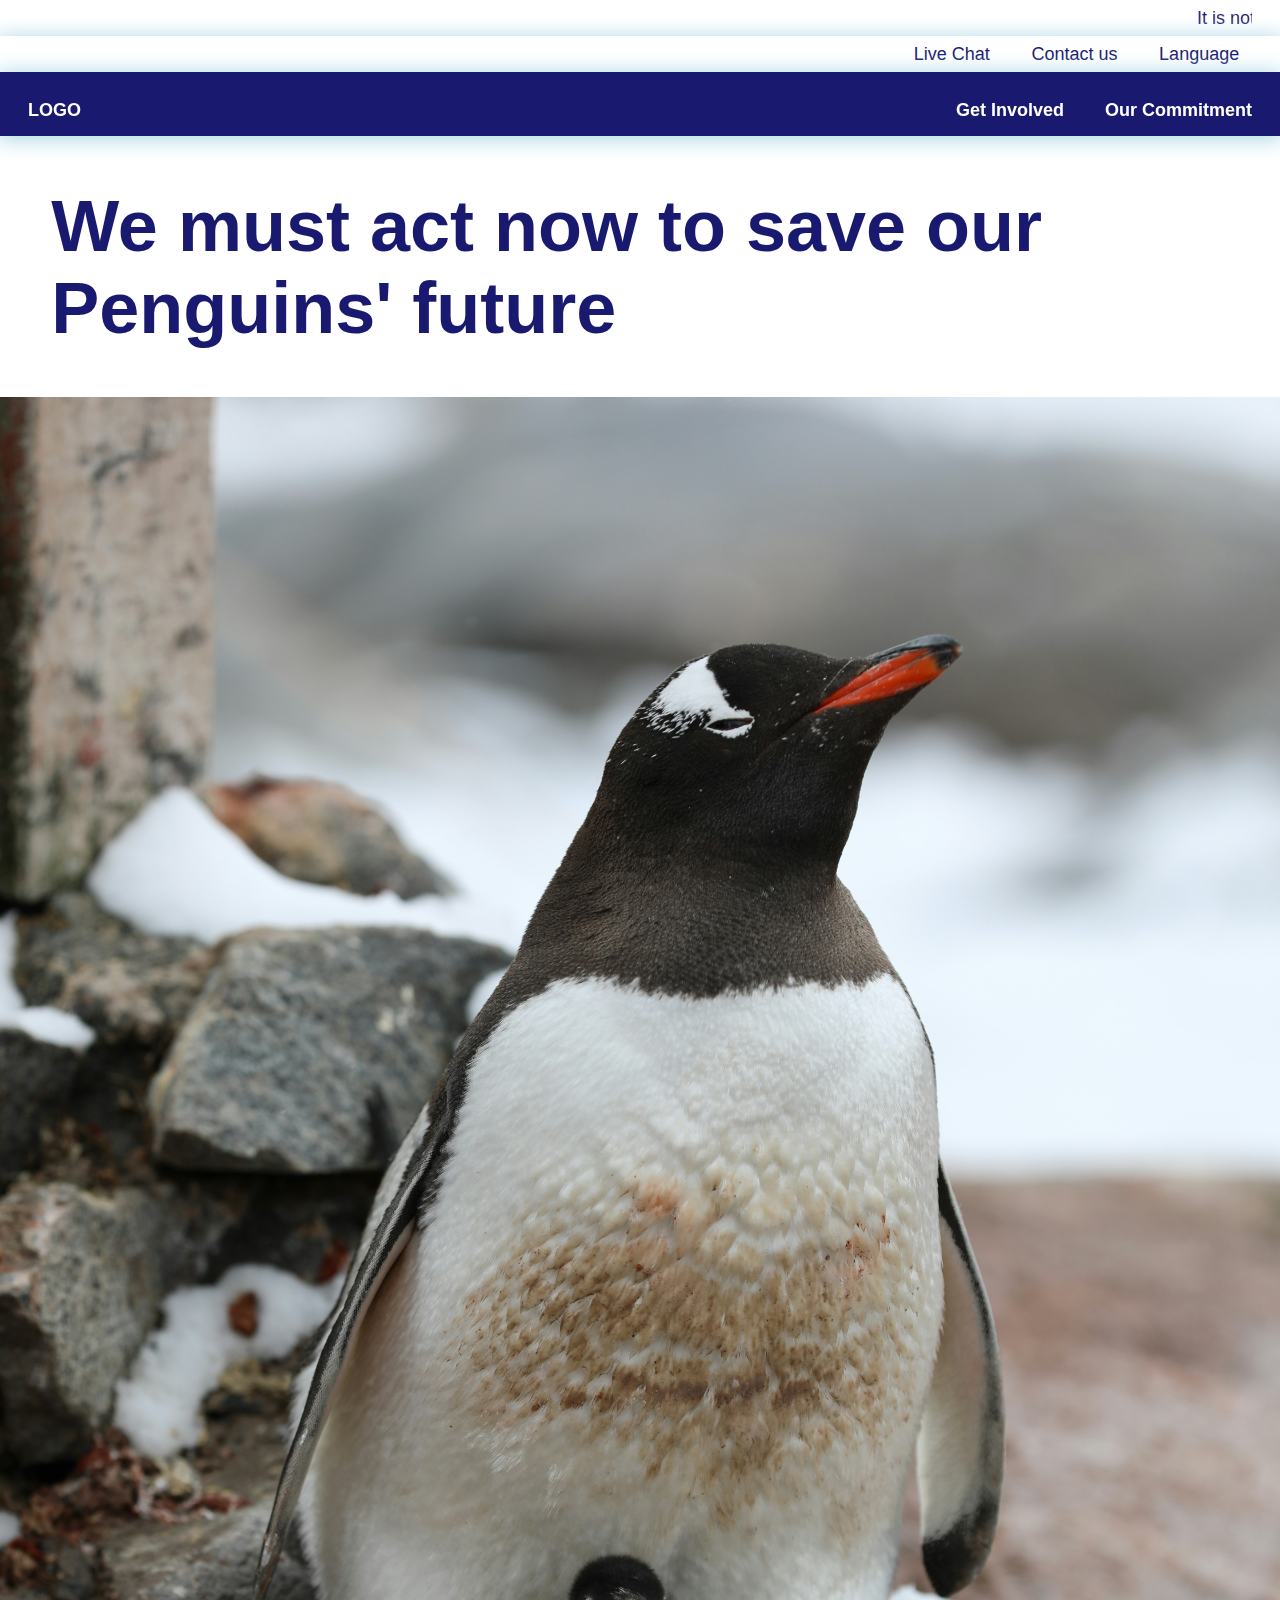
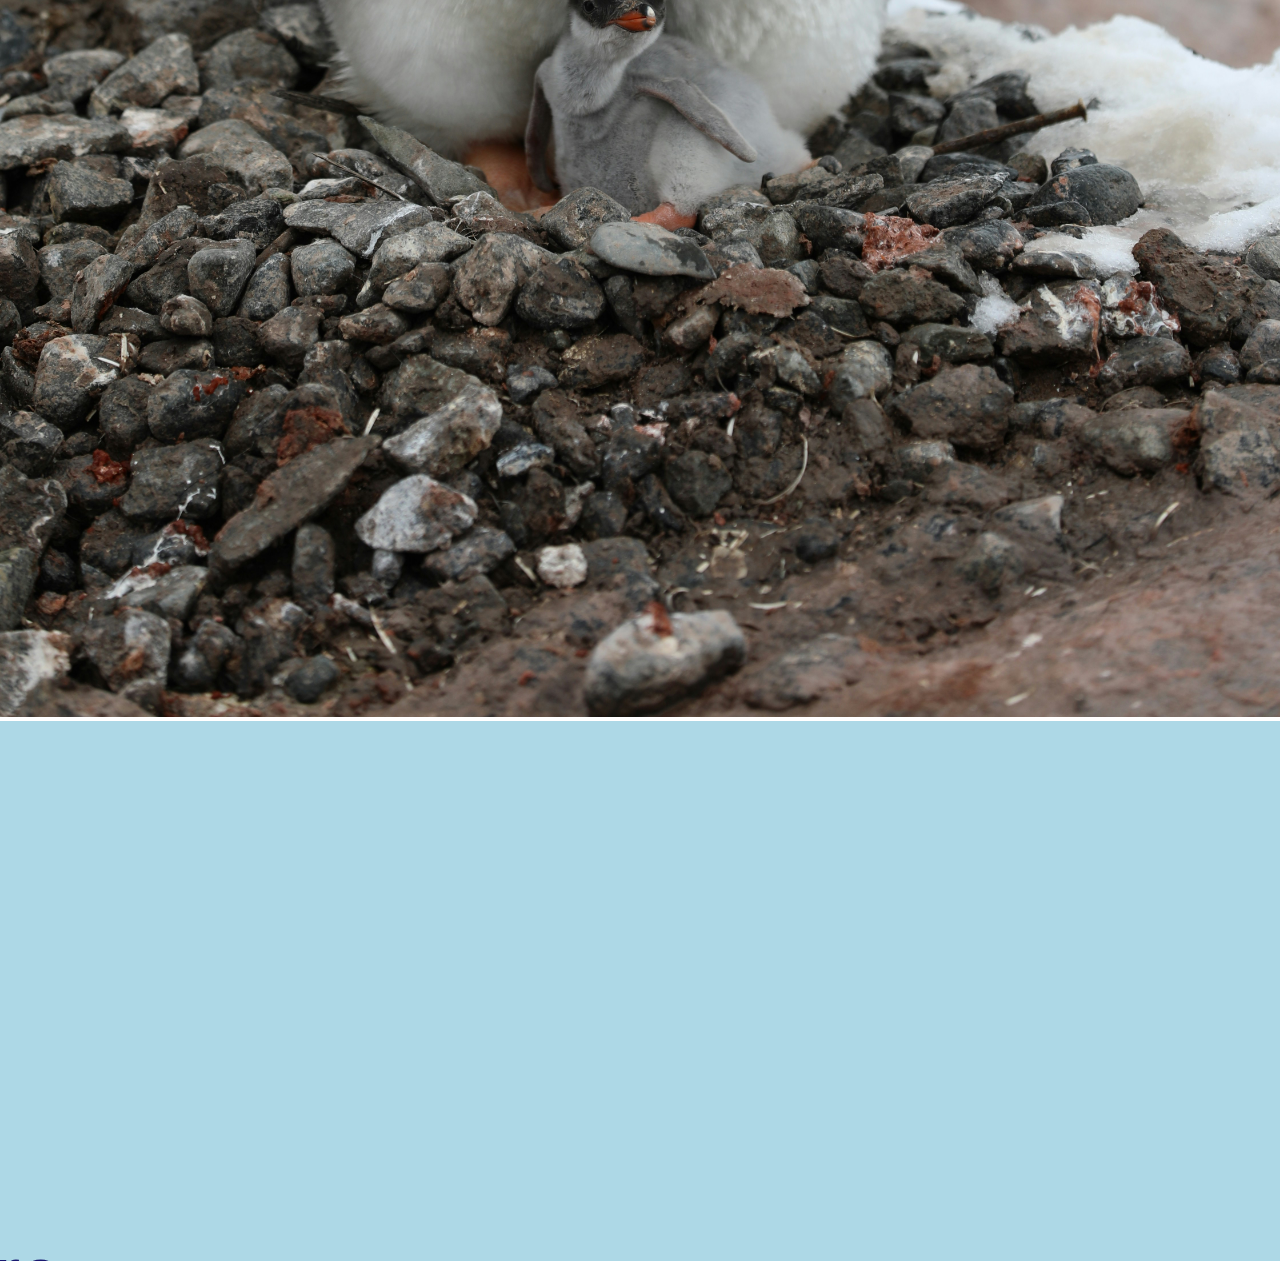
==== involved.html @ 692c0676 "2nd page" ====
<!DOCTYPE html>
<html>
    <head>      
        <title> Save the Penguins </title>
        <link rel="stylesheet" href="style2.css" >
        <meta name="viewport" content="width=device-width, initial-scale=1.0">
        <link rel="favicon" type="image/png" href="resources/switch.svg">
    </head>
    <body>
        <div class="progress"></div>
        <section class="nav marquee">
            <marquee direction="left" scrollamount="7" style="font-size: max(2vh,12px);"> It is not too late to save the penguins ___Turn on Cold eco habit___Save the planet___COLD WASH with Tide for the better</marquee>
        </section>
        <section class="nav upper">
            <p>Live Chat</p>
            <p>Contact us</p>
            <p>Language</p>
        </section>
        <section class="nav">
            <div class="logo"> 
                <a href="index.html"><h2>LOGO</h2></a>
            </div> 
            <div class="link">
                <a href="index.html"><h2>Get Involved</h2></a>
                <a href="https://tide.com/en-us/our-commitment/loads-of-hope?&utm_source=google&utm_medium=cpc&utm_campaign=Tide_Branded_Awareness_BrandGeneral_Ext&utm_term=loads+of+hope&gad_source=1&gclid=CjwKCAjwrcKxBhBMEiwAIVF8rOJs5xX2bz8FJmg5gH8mAnL5u3GI5rRMCK73qXdnS0FoEH-y_6VOvhoCWEcQAvD_BwE&gclsrc=aw.ds"> <h2>Our Commitment</h2></a>
            </div>
        </section>
        <section>
            <h1>We must act now to save our Penguins' future</h1>
            <img src="resources/martin-wettstein-HrLHBqrnefc-unsplash.jpg" >
            <h1 style="position:fixed;">Here are some eco-habit you can do for the better </h1>
        </section>
        <section class="game">
            

        </section>
        
         <!-- jquery login -->
         <script src="jquery-3.7.1.min.js"></script>
         <!-- due to dependency script rely on ui rely on jquery-->
         <script src="jquery-ui.min.js"></script>
         <script src="script.js"></script>
    </body>
</html>
---- style2.css ----
:root{
    --bg: #00000 ;
    --water: #0071bc;
    --section: lightBlue;
    --blue:midnightBlue;
    --orange: rgb(255, 138, 96);
    font-family: arial;
  }
  *{
    box-sizing:border-box;
  }
  a{
    text-decoration: none;
    color: white;
  }
  a:hover{
    cursor: alias;
    color:var(--orange);
    font-weight: 100;
  }
  img,video{
    position: relative;
    height:auto;
    width:100%;
    object-fit: cover;
  }
  body{
    min-height:100vh;
    margin:0;
    max-height:100vh;
    overflow:scroll;
    scroll-behavior: smooth;
    background-color:var(--bg);
    display: grid;
  }
  body > section{
    scroll-margin-top: 2vh;
    scroll-snap-align: start;
    scroll-snap-type: proximity;
  }
  /*top progress bar*/
  .progress {
    z-index: 10;
    height: 1vh;
    width: 0%;
    background-color: var(--water);
    position: fixed;
    top: 0;
    left: 0;
    animation: progress linear;
    animation-timeline: scroll(root y);
  }
  @keyframes progress {
    to {
      background-color: orangeRed;
      width: 100%;
    }
  }
  .logo{
    z-index:3;
    width: 12vw;
    object-fit: cover;
  }
  .nav{
    padding: 0 28px;
    box-shadow:   var(--section) 0 2px 20px 2px;
    position: -webkit-sticky;
    position:sticky;
    top:0;
    display: flex;
    align-items:flex-end;
    justify-content: space-between;
    column-gap: 1em;
    z-index:10;
    height: fit-content;
    background-color:var(--blue);
    font-size: max(1.6vw, 12px);
    color: white;
  }
  .link{
    display: flex;
    column-gap: 2em;
  }
  .nav h2{
    position: relative;
    padding-top: 1.5vh;    
    font-size: 2vh;
  }

  .upper,.marquee{
    z-index: 3;
    background-color: white;
    height: 4vh;
    color: var(--blue);
    font-size: 16px;
    justify-content: flex-end;
    align-items:center;
  }
  


  /*content*/
  section{
    width: 100vw;
    height: fit-content;
    background-color: var(--bg);
    overflow-y:scroll;
    overflow-x: hidden;
    position: relative;
    scrollbar-width: none;
  }
  h1{
    padding: 0 4vw;
    z-index: 5;
    font-family: "montserrat", 'Franklin Gothic Medium', 'Arial Narrow', Arial, sans-serif;
    font-size: min(8vh, 8vw);
    color: var(--blue);
    place-self: center;
  }
  p{
    padding: 0 1vw;
    font-size: min(3vw, 18px);
    justify-self: start;
  }
  .block{
    z-index:1;
    text-wrap:pretty;
    background-color: var(--orange);
    color: var(--blue);
    width: 100vw;
    padding: 4vh;
  }
  .block h2{
    font-size: max(3vh, 2.4vw);
    padding: 0 4vw;
  }
  .data,.game, .ctx{
    background-color: var(--section);
    width:100vw;
    height: 60vh;
    position: relative;
    display: flex;
    flex-flow: row wrap;
    align-items: center;
    justify-content: center;    
    scrollbar-width: none;
  }
  .box{
    position: relative;
    z-index:1;
    width: 100vw;
    aspect-ratio: 3 / 1;
    overflow-y: scroll;
    scrollbar-width: none;
  }
  .draggable:hover{
    cursor: grab;
}
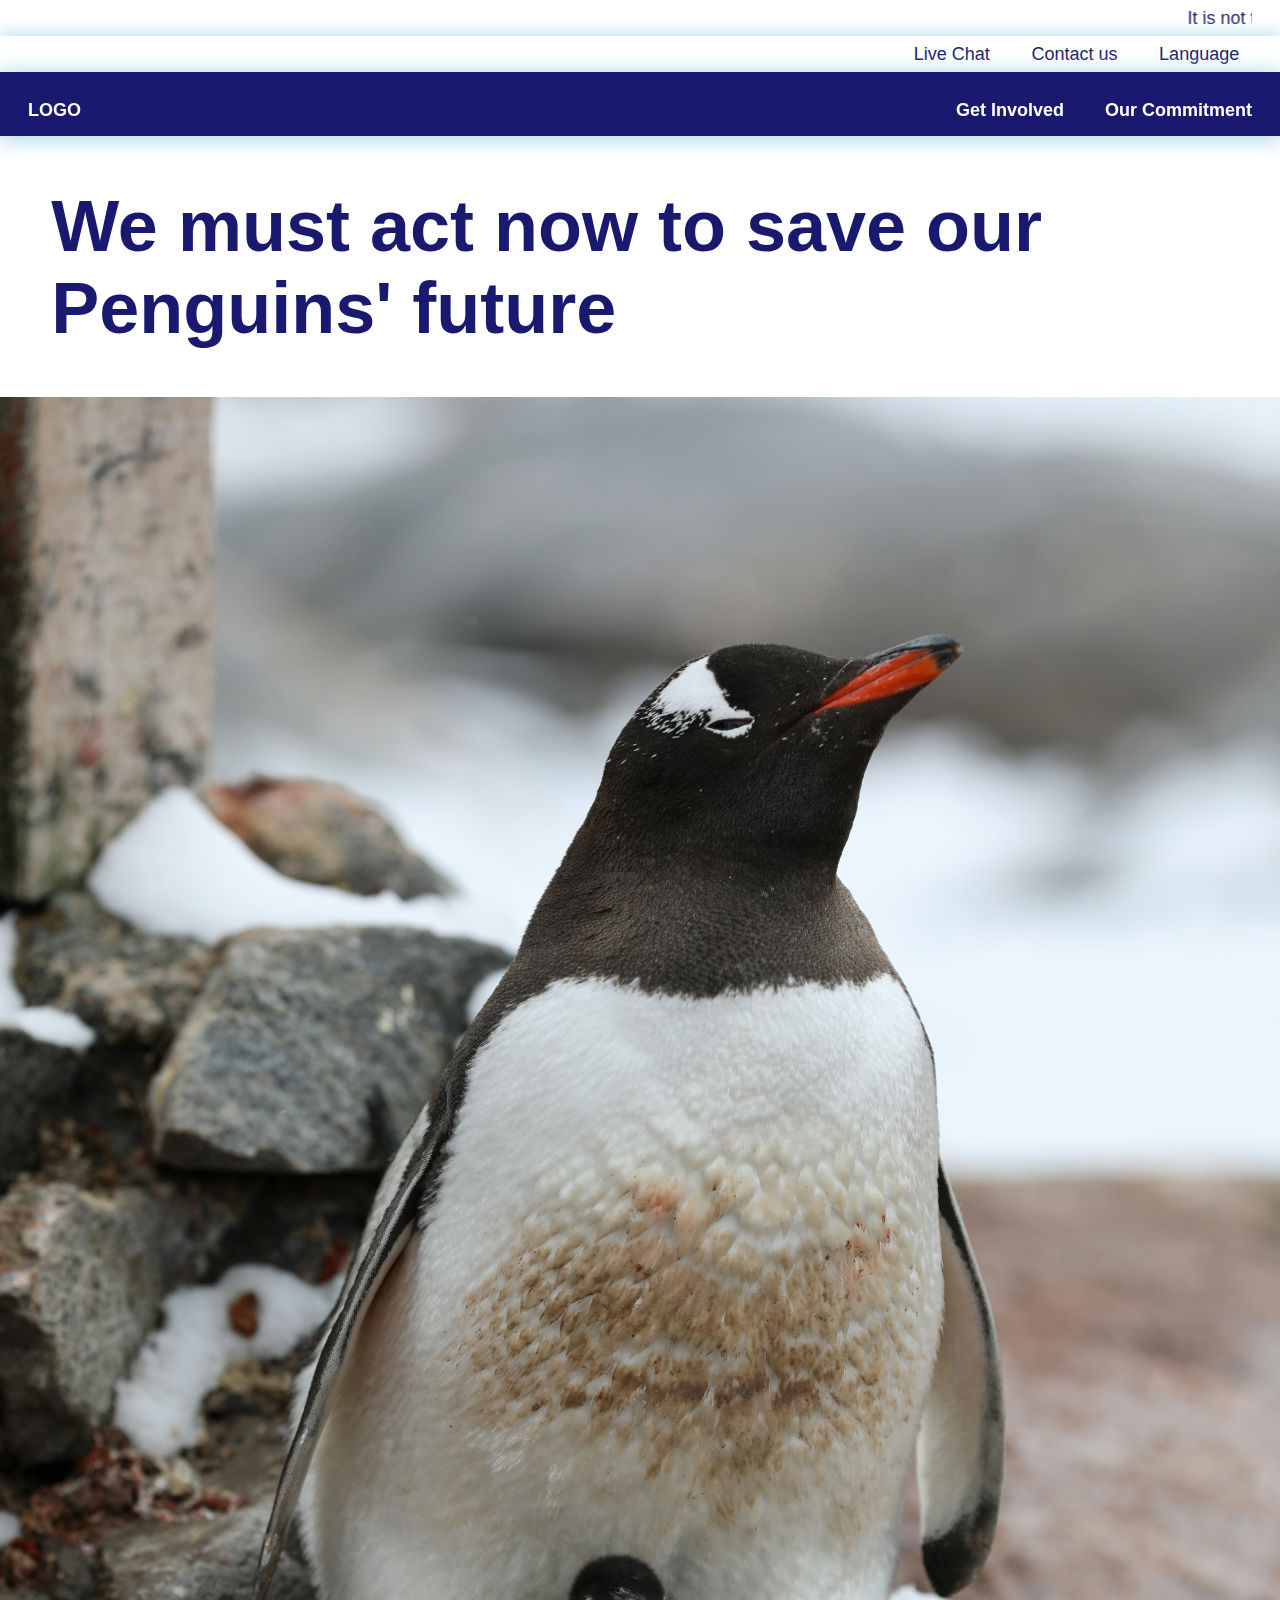
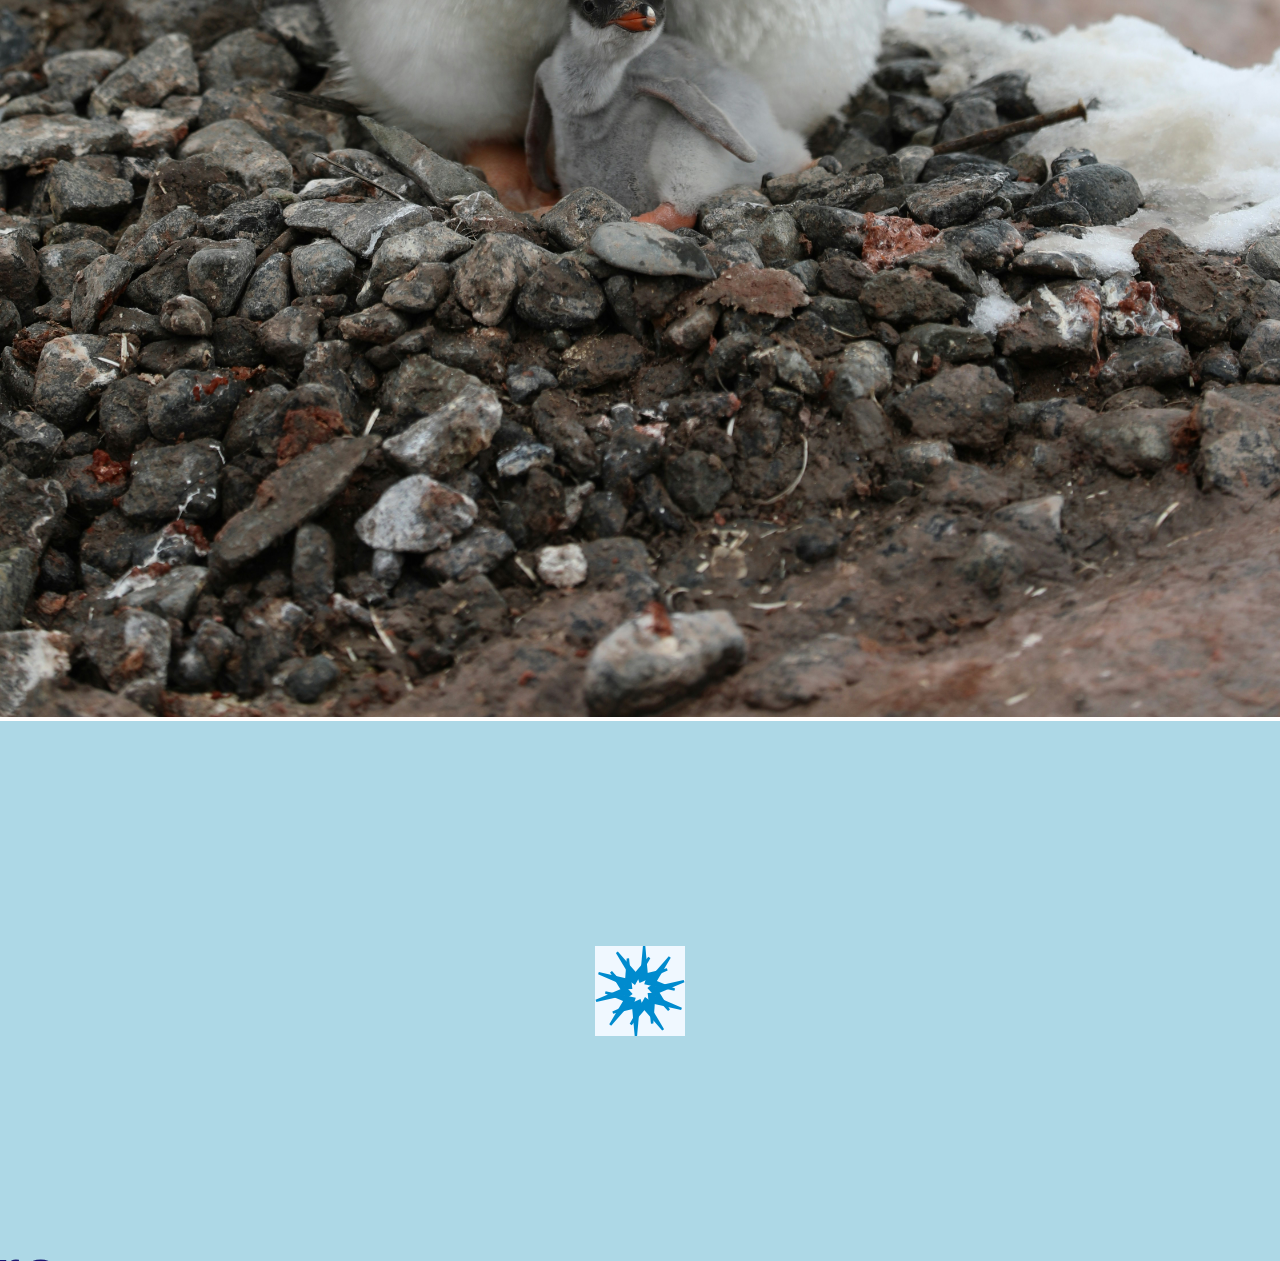
==== commit 7aa737d8: "css" ====
--- a/involved.html
+++ b/involved.html
@@ -21,7 +21,7 @@
                 <a href="index.html"><h2>LOGO</h2></a>
             </div> 
             <div class="link">
-                <a href="index.html"><h2>Get Involved</h2></a>
+                <a href="involved.html"><h2>Get Involved</h2></a>
                 <a href="https://tide.com/en-us/our-commitment/loads-of-hope?&utm_source=google&utm_medium=cpc&utm_campaign=Tide_Branded_Awareness_BrandGeneral_Ext&utm_term=loads+of+hope&gad_source=1&gclid=CjwKCAjwrcKxBhBMEiwAIVF8rOJs5xX2bz8FJmg5gH8mAnL5u3GI5rRMCK73qXdnS0FoEH-y_6VOvhoCWEcQAvD_BwE&gclsrc=aw.ds"> <h2>Our Commitment</h2></a>
             </div>
         </section>
@@ -31,8 +31,8 @@
             <h1 style="position:fixed;">Here are some eco-habit you can do for the better </h1>
         </section>
         <section class="game">
-            
-
+            <div class="light"></div>
+            <div class="switch"></div>
         </section>
         
          <!-- jquery login -->
--- a/style2.css
+++ b/style2.css
@@ -17,6 +17,9 @@
     cursor: alias;
     color:var(--orange);
     font-weight: 100;
+  }
+  a:active{
+    color: var(--section);
   }
   img,video{
     position: relative;
@@ -153,6 +156,12 @@
     overflow-y: scroll;
     scrollbar-width: none;
   }
+  .light{
+  height: 10vh;
+  aspect-ratio: 1 / 1 ;
+  background-image: url(resources/snowflake.svg);
+  background-color: aliceblue;
+  }
   .draggable:hover{
     cursor: grab;
 }
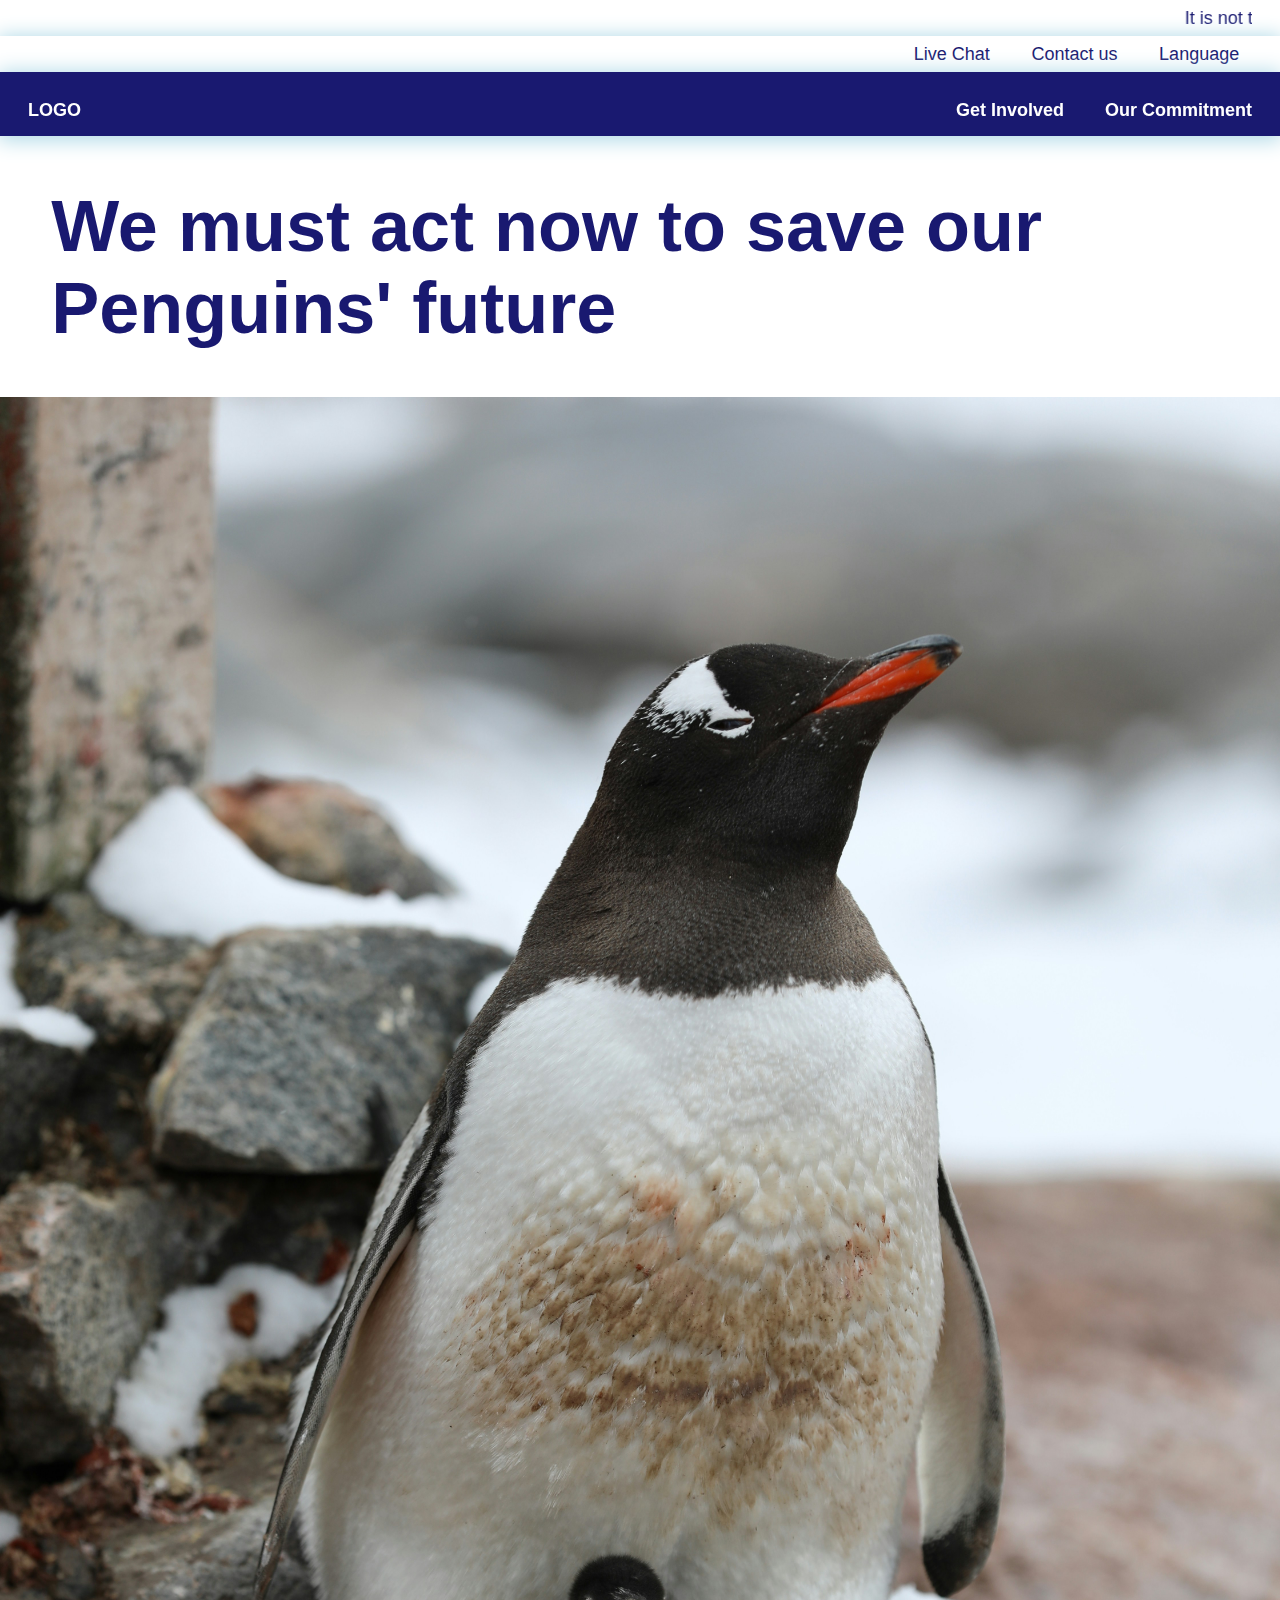
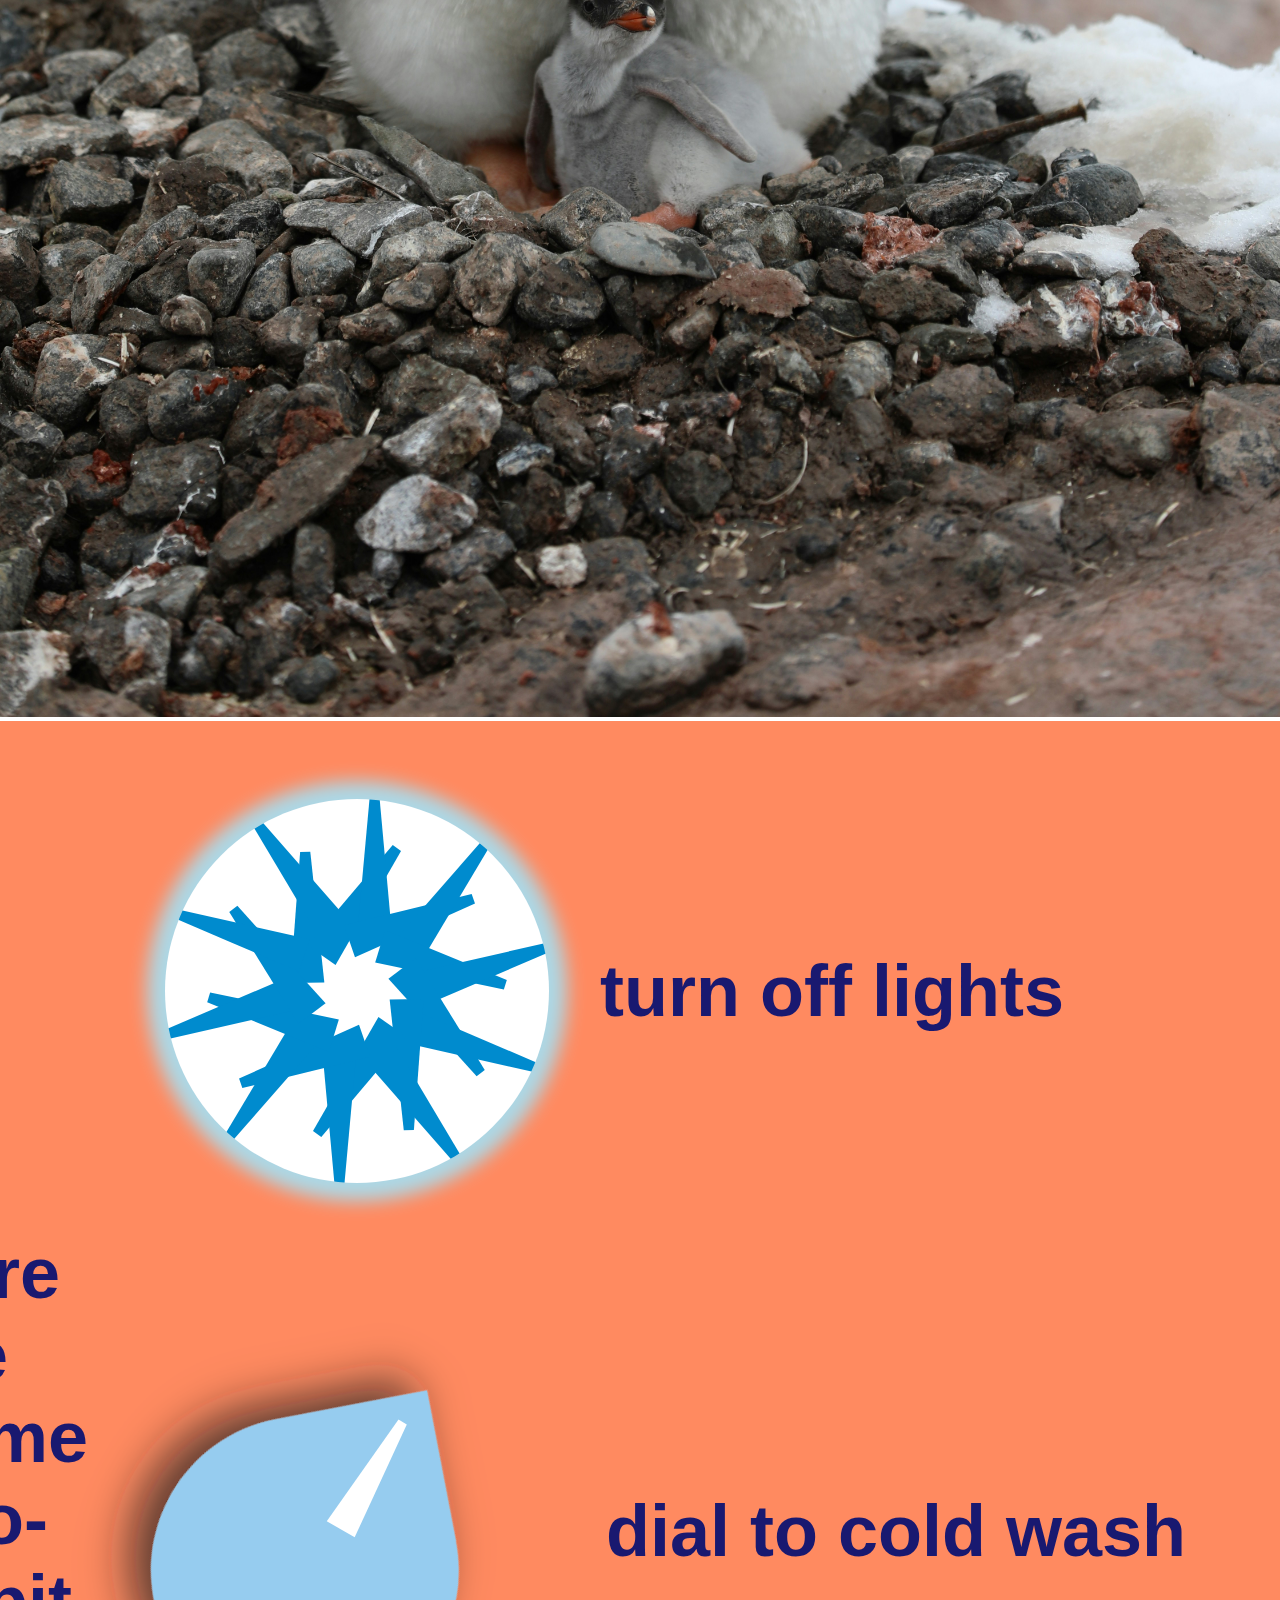
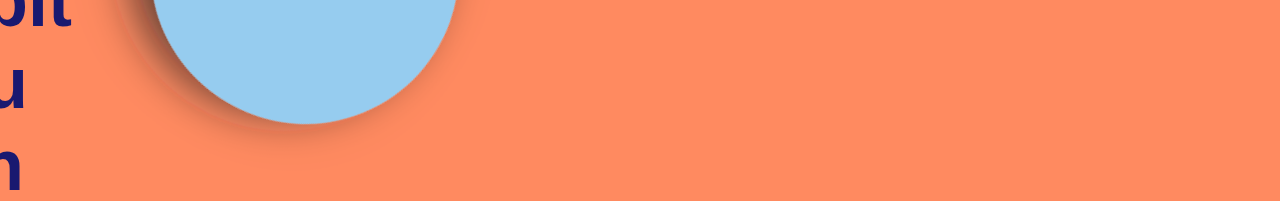
==== commit c556f8e6: "game" ====
--- a/involved.html
+++ b/involved.html
@@ -31,8 +31,14 @@
             <h1 style="position:fixed;">Here are some eco-habit you can do for the better </h1>
         </section>
         <section class="game">
-            <div class="light"></div>
-            <div class="switch"></div>
+            <div class="light click1"></div>
+            <h1 >turn off lights</h1>
+        </section>
+        <section class="game">
+            <div class="dial click2"> 
+                <img src="resources/switch1.svg">
+            </div>
+            <h1 class="click2">dial to cold wash</h1>
         </section>
         
          <!-- jquery login -->
--- a/style2.css
+++ b/style2.css
@@ -148,6 +148,10 @@
     justify-content: center;    
     scrollbar-width: none;
   }
+ 
+  .click1:hover{
+    cursor: pointer;
+  }
   .box{
     position: relative;
     z-index:1;
@@ -157,14 +161,24 @@
     scrollbar-width: none;
   }
   .light{
-  height: 10vh;
+  width: max(30vw, 30vh);
   aspect-ratio: 1 / 1 ;
   background-image: url(resources/snowflake.svg);
-  background-color: aliceblue;
+  background-color: white;
+  border-radius: 50%;
+  box-shadow: var(--section) 0 0 18px 18px;
   }
   .draggable:hover{
     cursor: grab;
 }
 
-
-  +.game{
+  background-color: var(--orange);
+}
+.dark{
+  background-color: black;
+}
+.dial{
+  rotate: 120deg;
+  width: max(40vw, 40vh);
+}
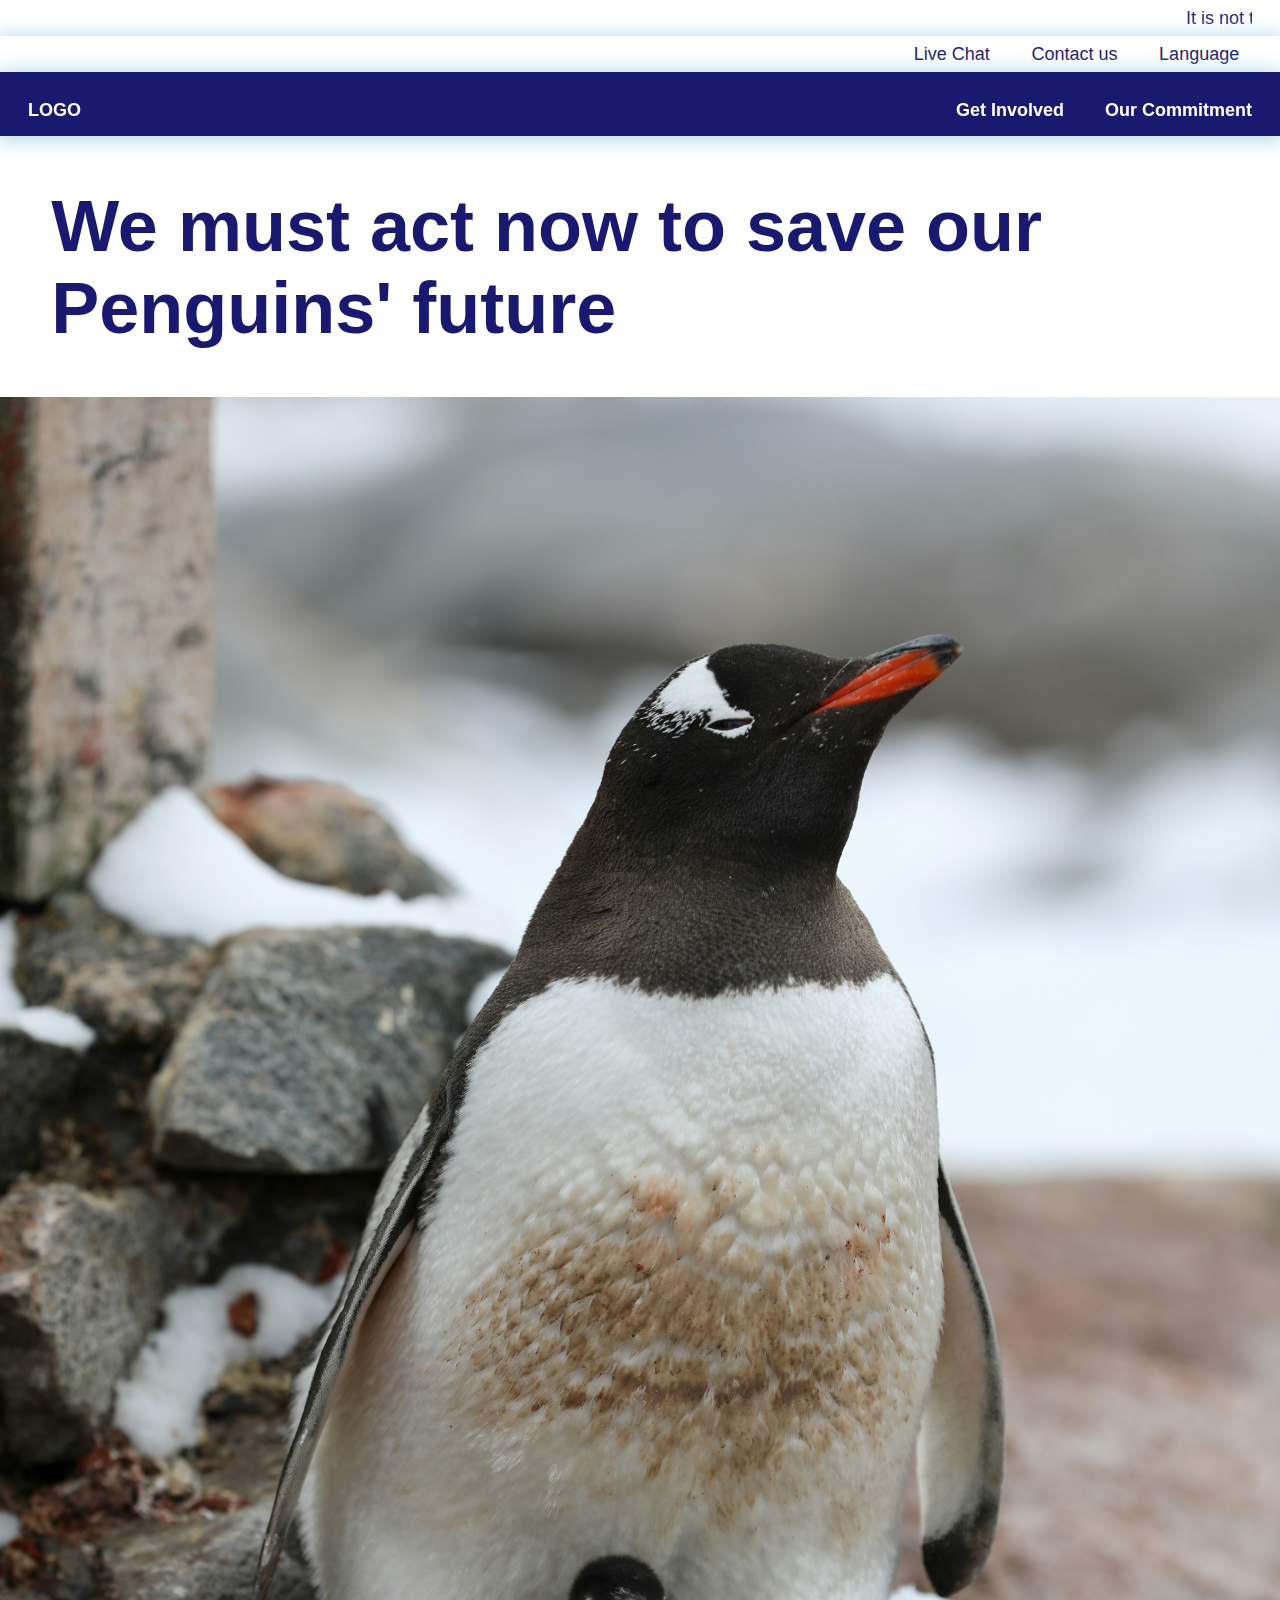
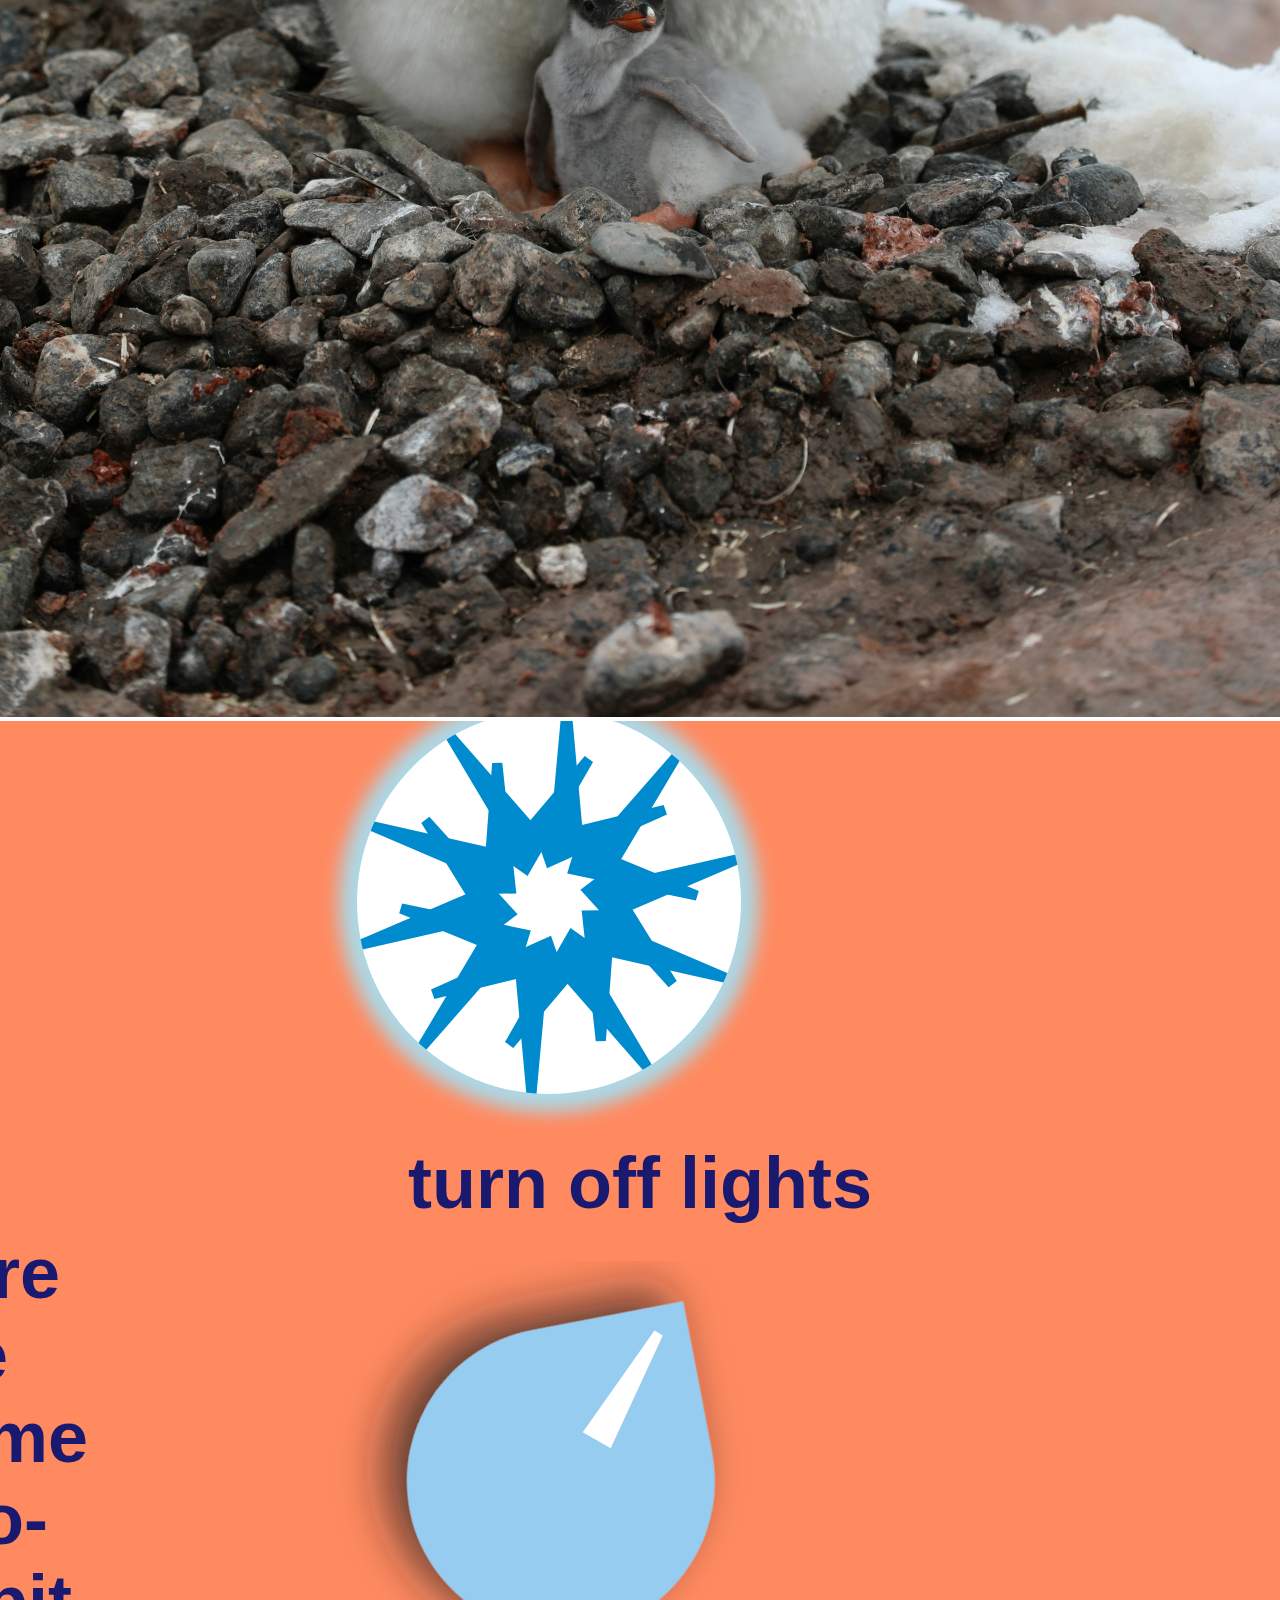
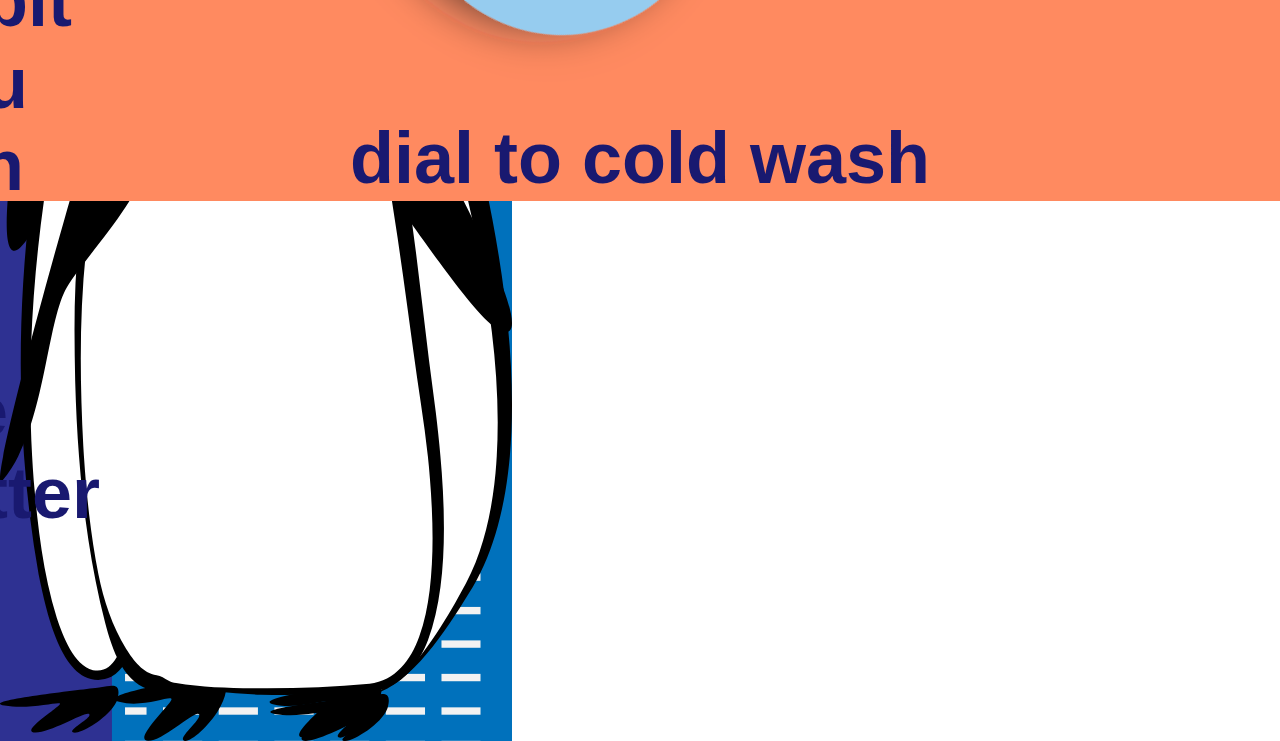
==== commit cb7e2a83: "drag" ====
--- a/involved.html
+++ b/involved.html
@@ -40,7 +40,12 @@
             </div>
             <h1 class="click2">dial to cold wash</h1>
         </section>
-        
+        <section class="arrange">
+            <img class="draggable" id="resizable" src="resources/city5.svg">
+            <img class="draggable" id="resizable" src="resources/city4.svg">
+            <img class="draggable" id="resizable" src="resources/pen3.svg">
+            <img class="draggable" id="resizable" src="resources/pen2.svg">
+        </section>
          <!-- jquery login -->
          <script src="jquery-3.7.1.min.js"></script>
          <!-- due to dependency script rely on ui rely on jquery-->
--- a/style2.css
+++ b/style2.css
@@ -149,7 +149,7 @@
     scrollbar-width: none;
   }
  
-  .click1:hover{
+  .click1:hover, .click2:hover{
     cursor: pointer;
   }
   .box{
@@ -167,13 +167,25 @@
   background-color: white;
   border-radius: 50%;
   box-shadow: var(--section) 0 0 18px 18px;
+  transition: 2s ease-in;
+  }
+  .draggable{
+    position: absolute;
+    bottom: 0;
+    width: 40%;
   }
   .draggable:hover{
     cursor: grab;
 }
-
+ 
 .game{
-  background-color: var(--orange);
+  background-color: var(--orange);  
+  padding: 8vh 0;
+  display: grid;
+  place-content: center;
+}
+.arrange{
+  height: 60vh;
 }
 .dark{
   background-color: black;
@@ -181,4 +193,8 @@
 .dial{
   rotate: 120deg;
   width: max(40vw, 40vh);
-}
+  transition: 2s ease-in;
+}
+.rotate{
+  rotate: 0;
+}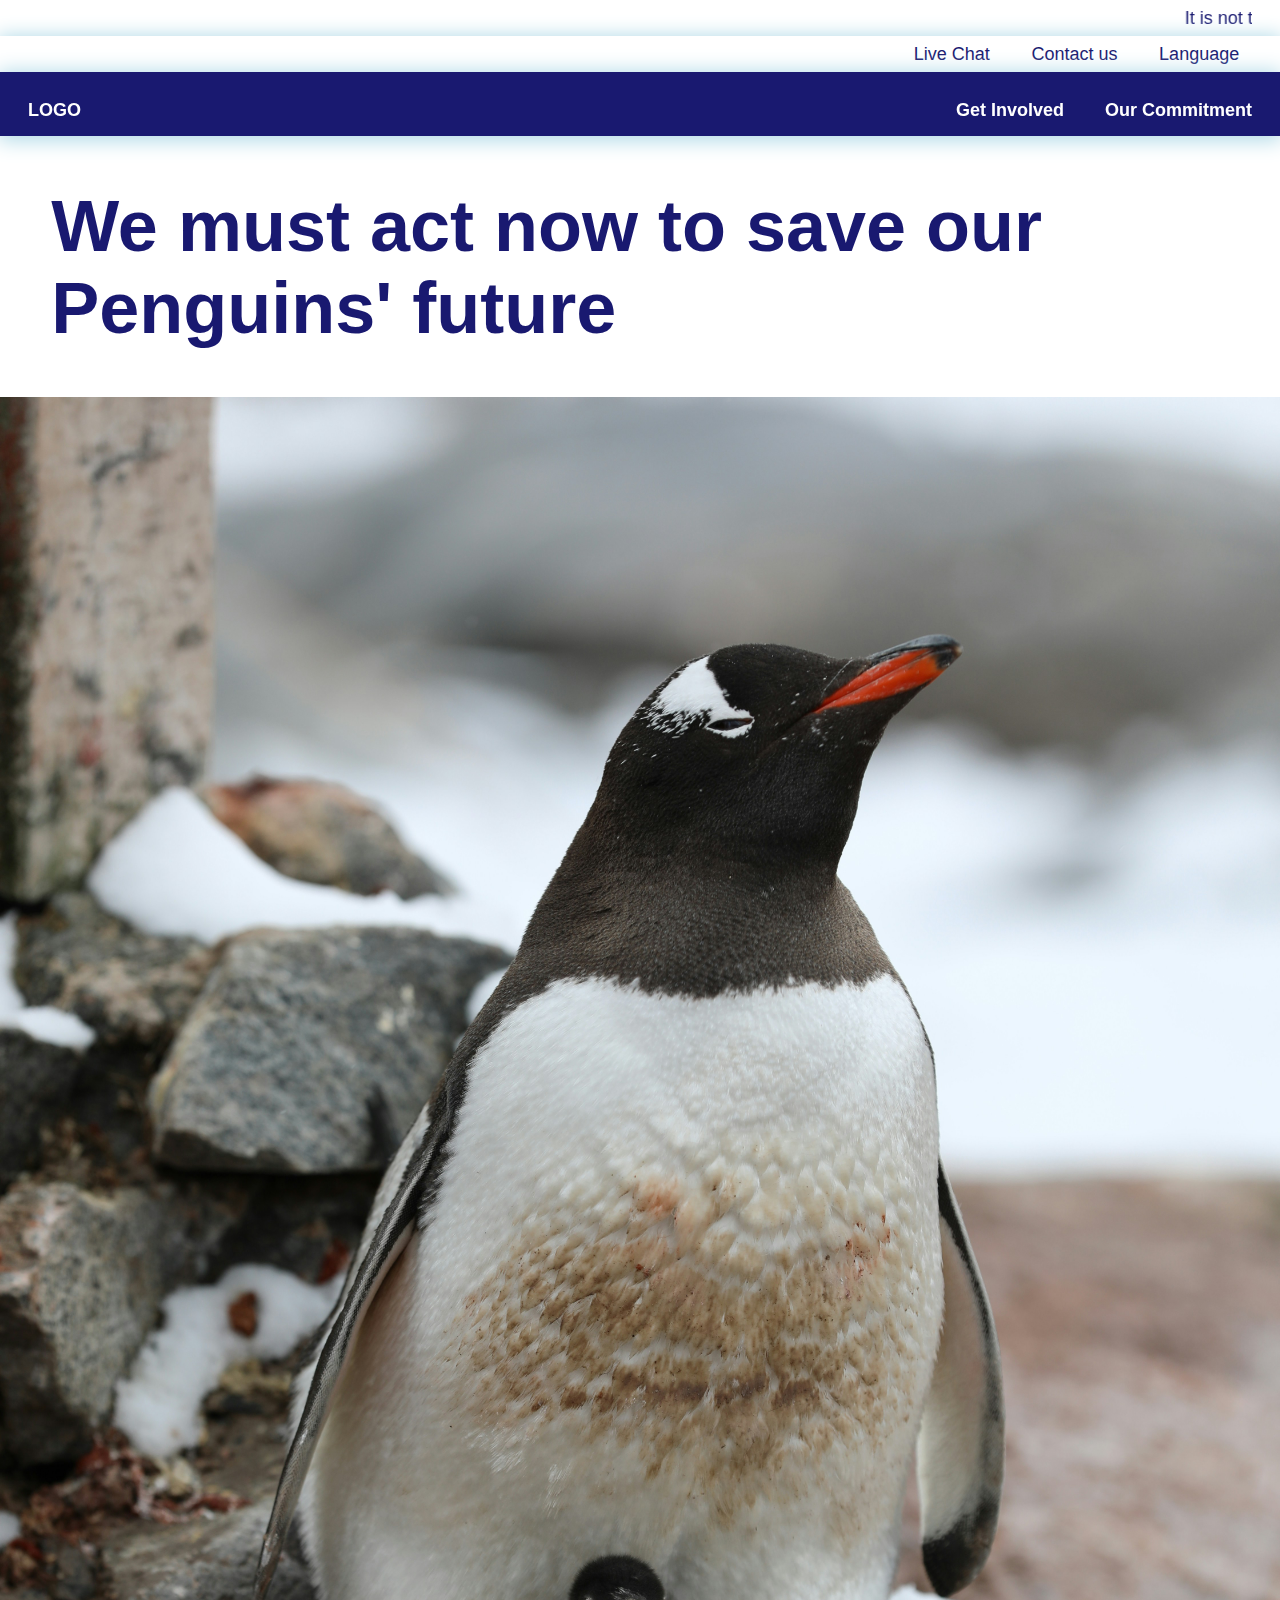
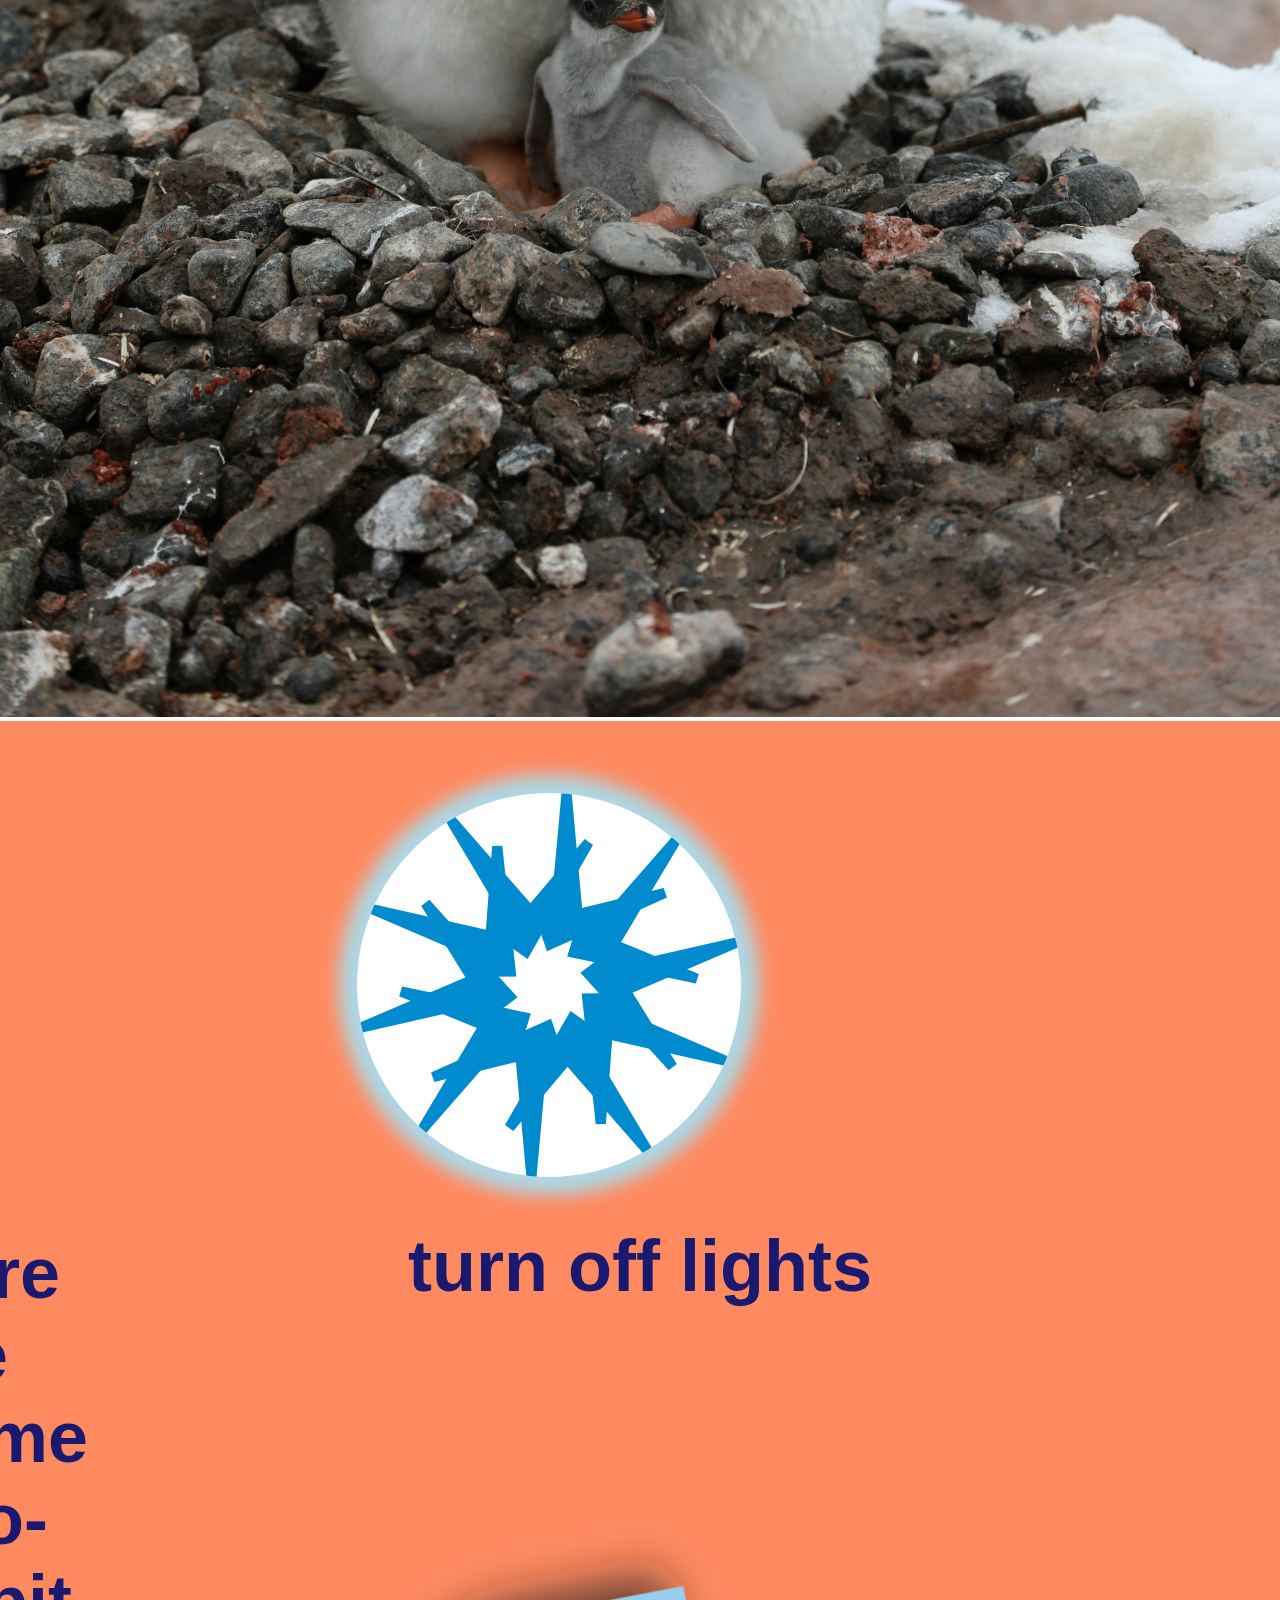
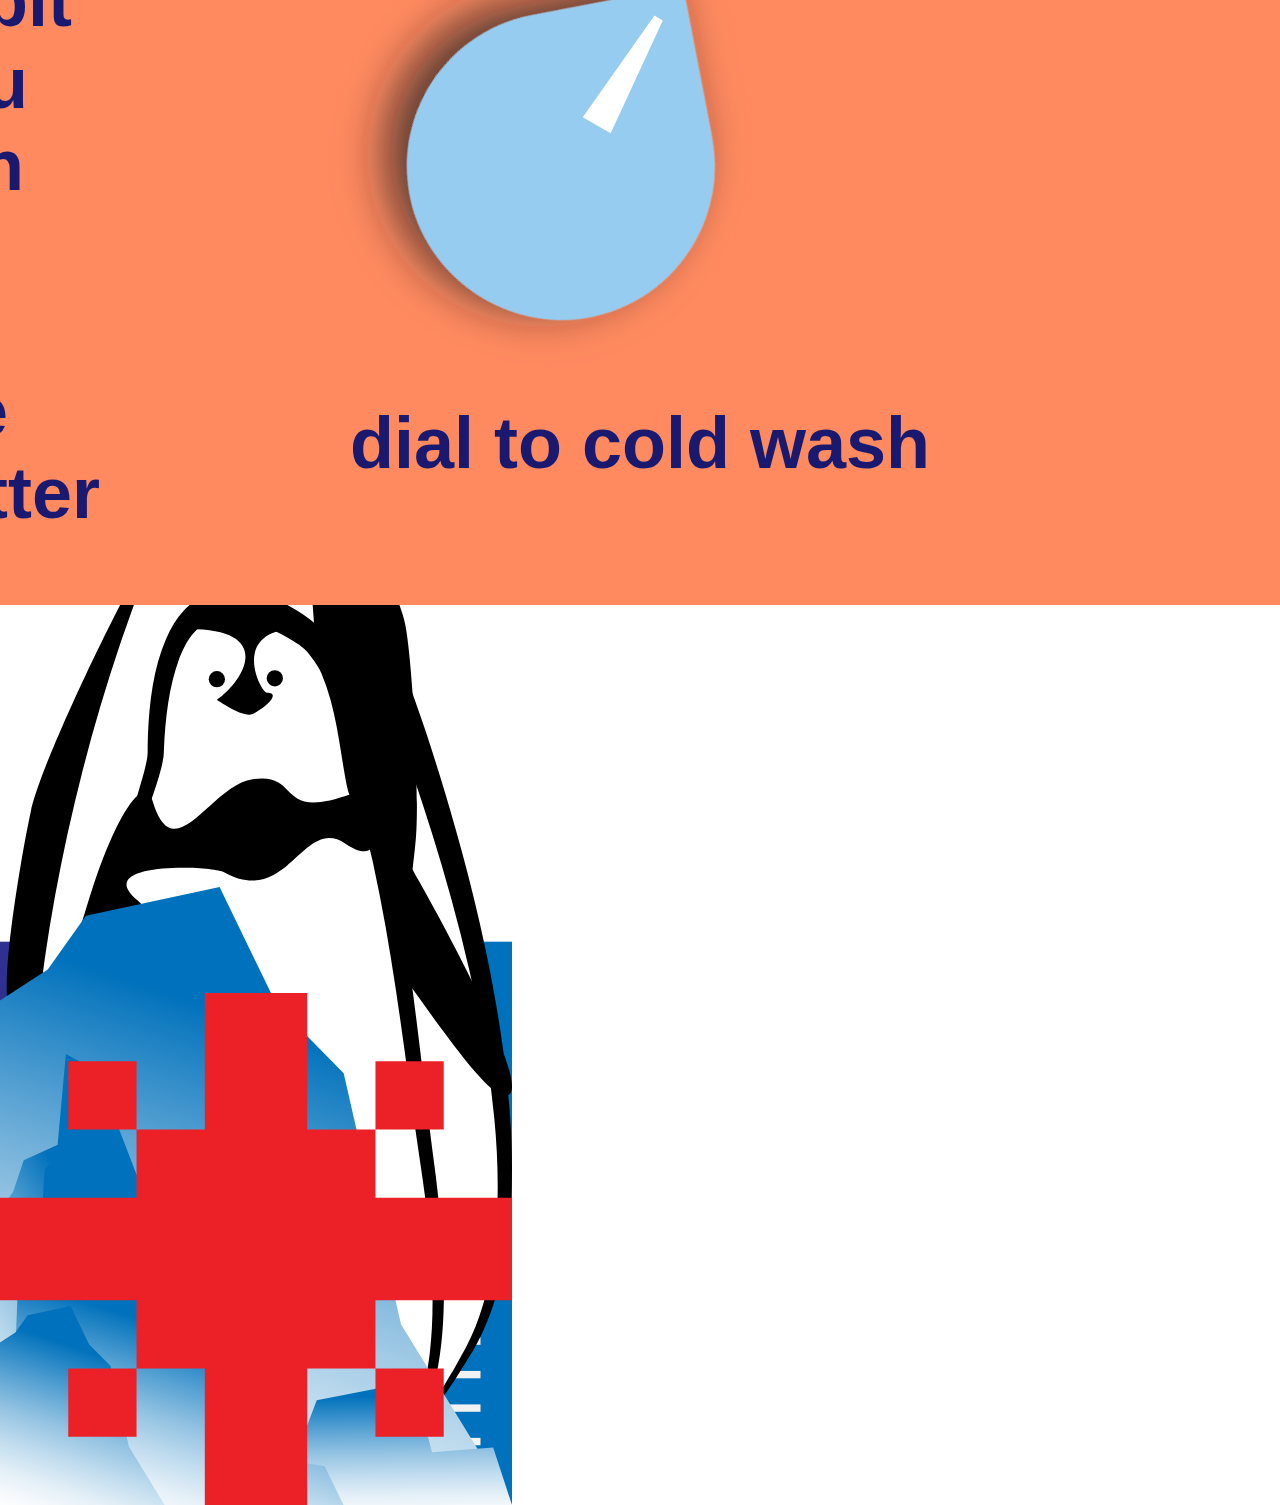
==== commit 4e3dd29b: "1" ====
--- a/involved.html
+++ b/involved.html
@@ -45,6 +45,10 @@
             <img class="draggable" id="resizable" src="resources/city4.svg">
             <img class="draggable" id="resizable" src="resources/pen3.svg">
             <img class="draggable" id="resizable" src="resources/pen2.svg">
+            <img class="draggable" id="resizable" src="resources/ice4.svg">
+            <img class="draggable" id="resizable" src="resources/ice1.svg">
+            <img class="draggable" id="resizable" src="resources/icon 4.svg">
+            <img class="draggable" id="resizable" src="resources/icon1.svg">
         </section>
          <!-- jquery login -->
          <script src="jquery-3.7.1.min.js"></script>
--- a/style2.css
+++ b/style2.css
@@ -140,7 +140,7 @@
   .data,.game, .ctx{
     background-color: var(--section);
     width:100vw;
-    height: 60vh;
+    height: fit-content;
     position: relative;
     display: flex;
     flex-flow: row wrap;
@@ -185,7 +185,8 @@
   place-content: center;
 }
 .arrange{
-  height: 60vh;
+  height: 100vh;
+  width: 100vw;
 }
 .dark{
   background-color: black;
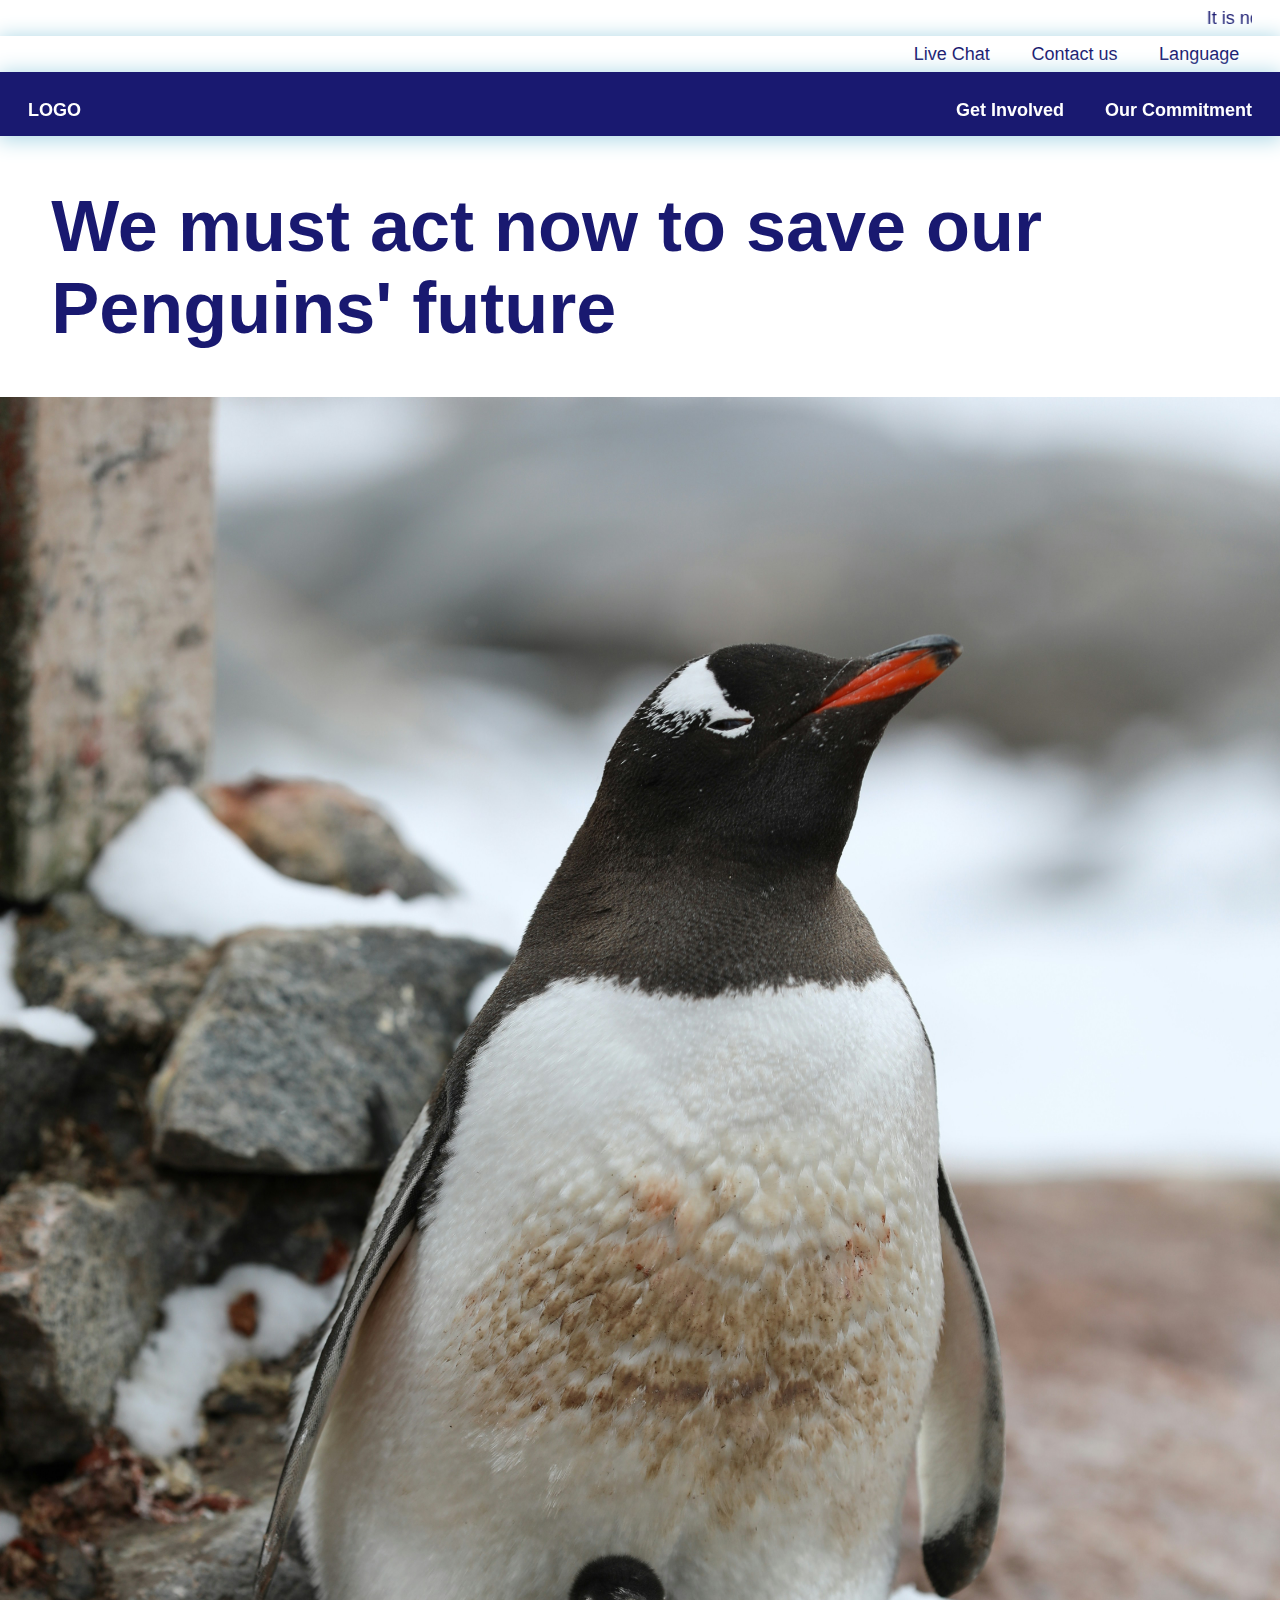
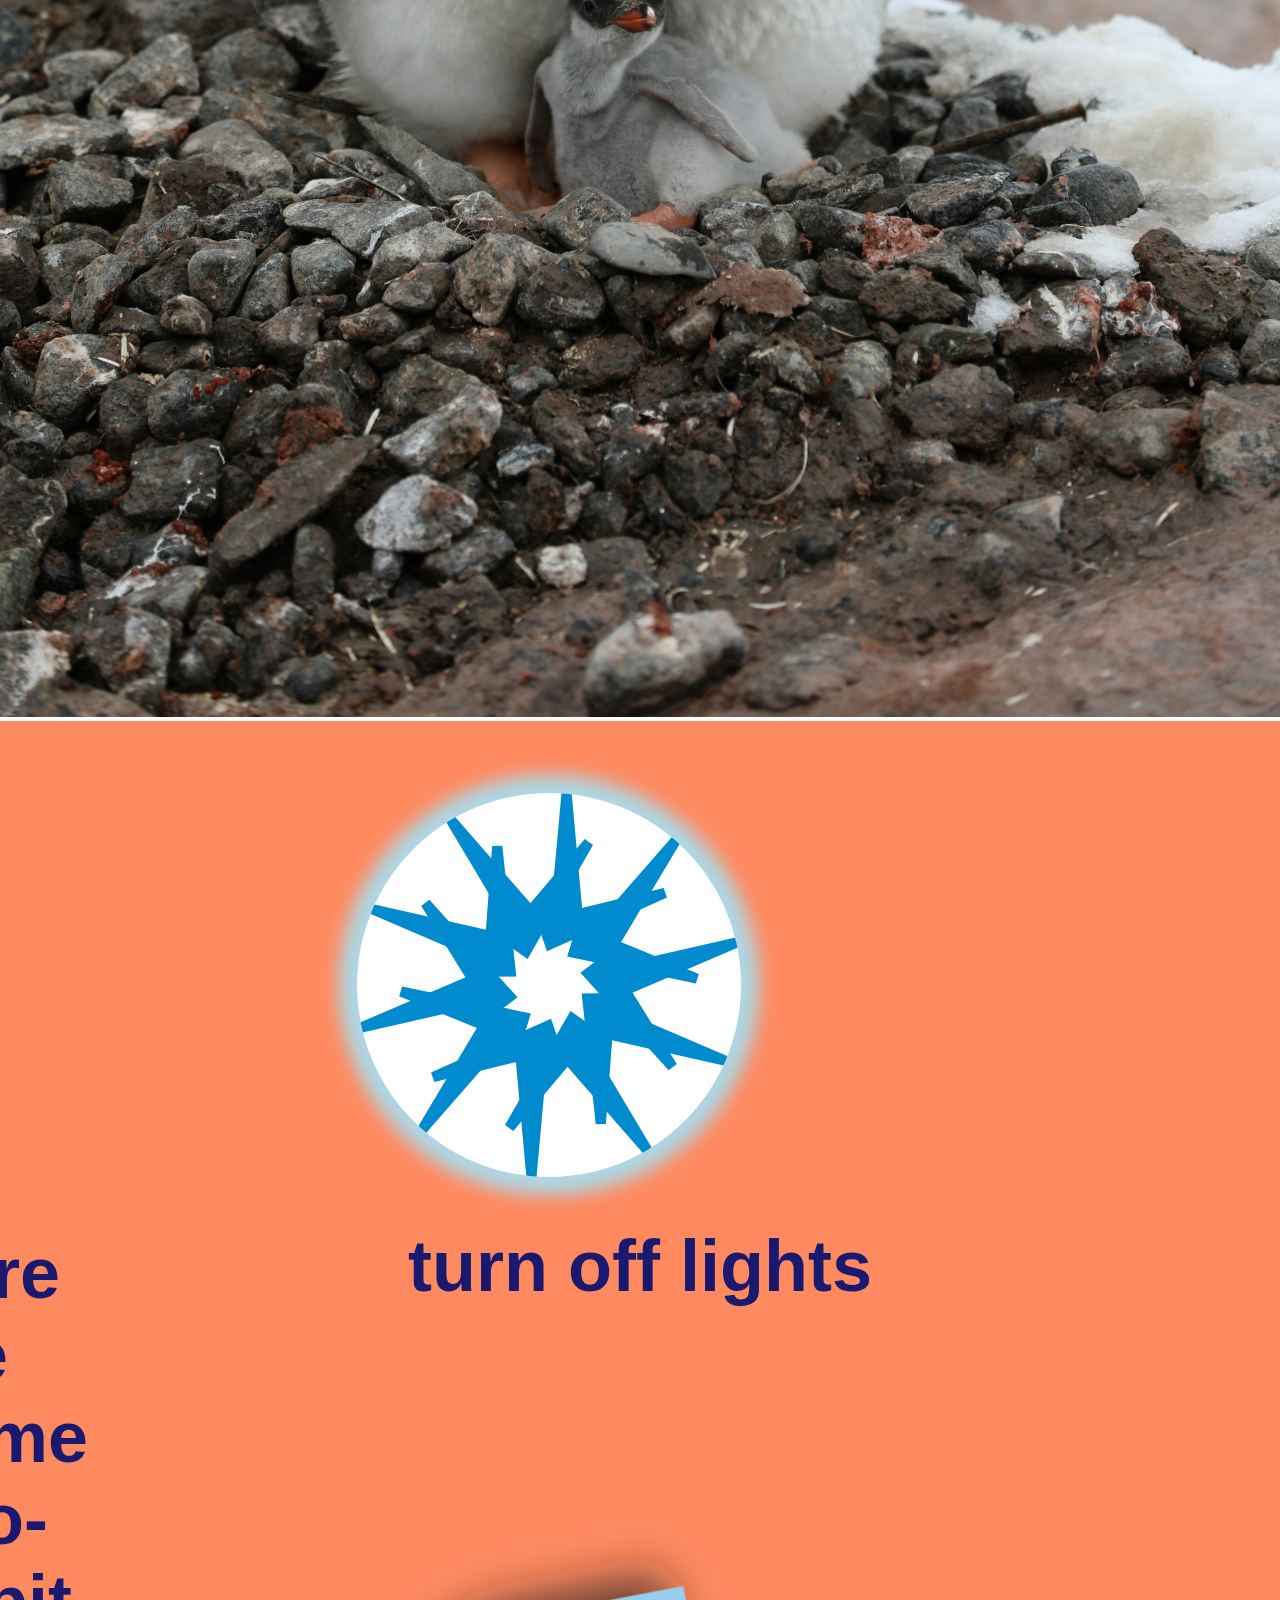
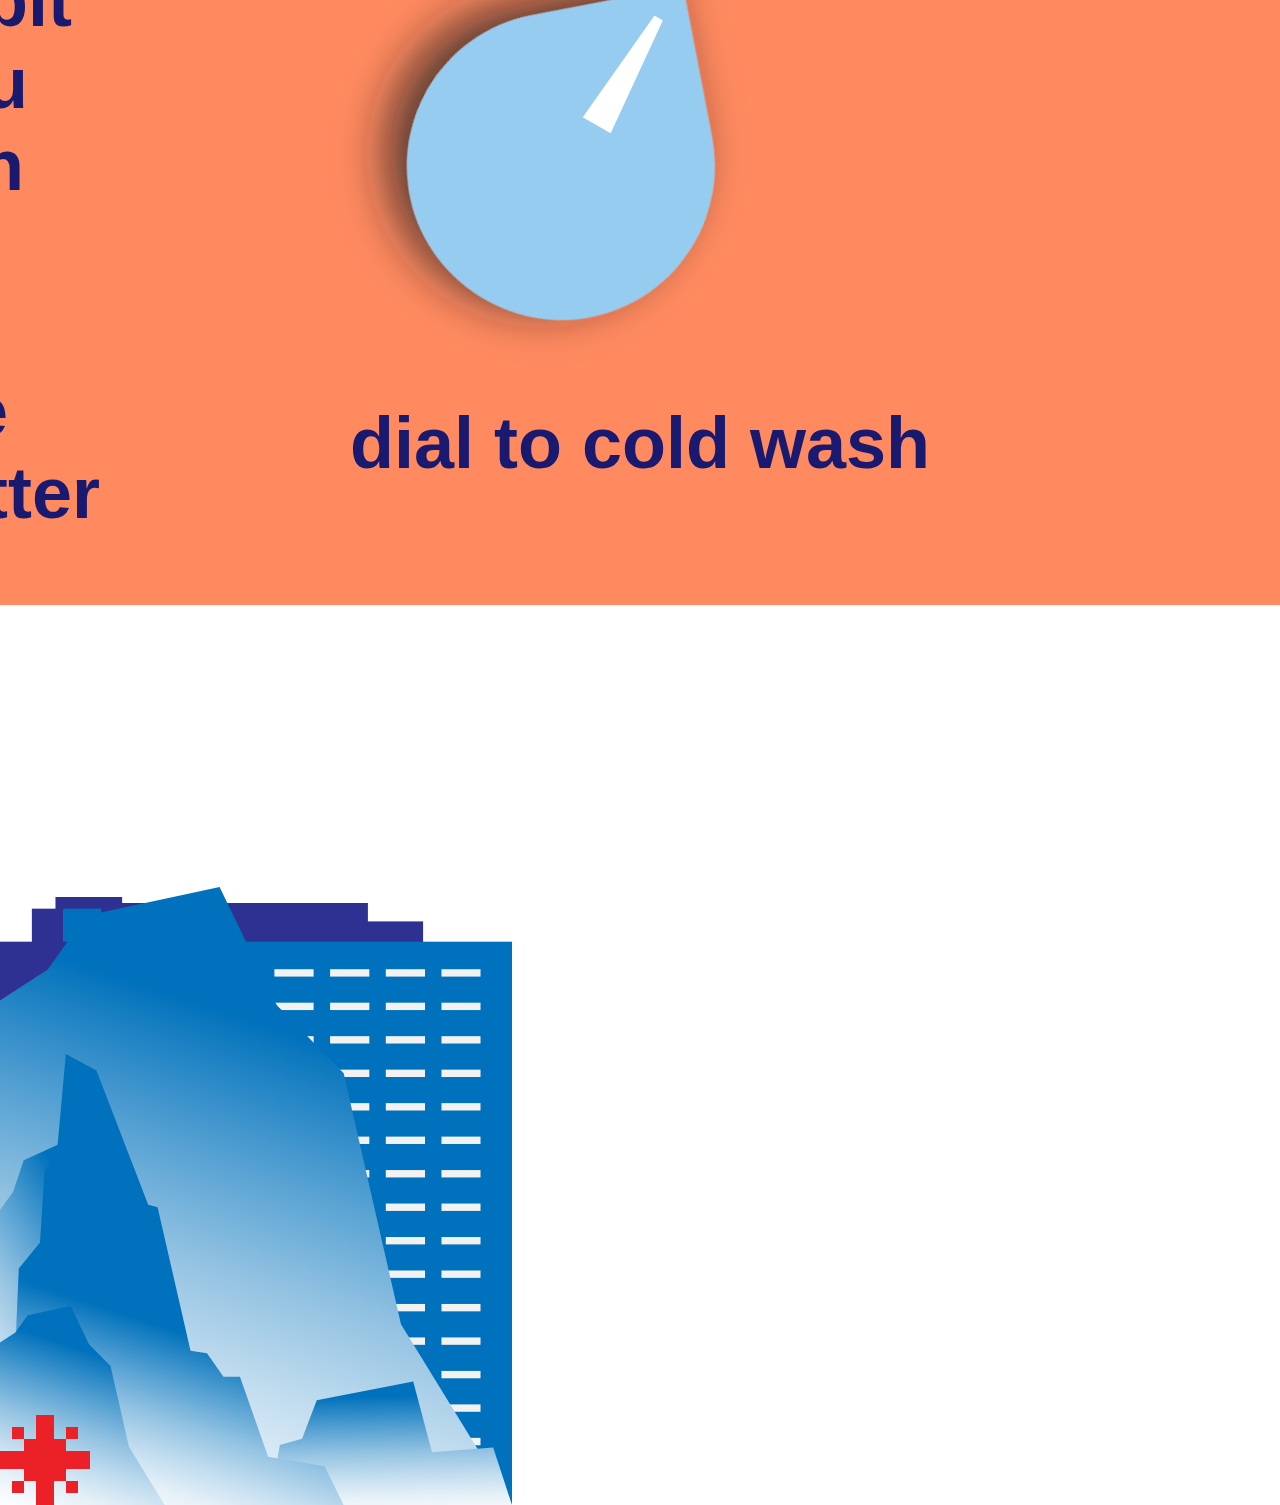
==== commit 16e1e931: "2" ====
--- a/involved.html
+++ b/involved.html
@@ -43,12 +43,12 @@
         <section class="arrange">
             <img class="draggable" id="resizable" src="resources/city5.svg">
             <img class="draggable" id="resizable" src="resources/city4.svg">
-            <img class="draggable" id="resizable" src="resources/pen3.svg">
-            <img class="draggable" id="resizable" src="resources/pen2.svg">
+            <img class="draggable penguin" id="resizable" src="resources/pen3.svg">
+            <img class="draggable penguin" id="resizable" src="resources/pen2.svg">
             <img class="draggable" id="resizable" src="resources/ice4.svg">
             <img class="draggable" id="resizable" src="resources/ice1.svg">
-            <img class="draggable" id="resizable" src="resources/icon 4.svg">
-            <img class="draggable" id="resizable" src="resources/icon1.svg">
+            <img class="draggable icon" id="resizable" src="resources/icon 4.svg">
+            <img class="draggable icon" id="resizable" src="resources/icon1.svg">
         </section>
          <!-- jquery login -->
          <script src="jquery-3.7.1.min.js"></script>
--- a/style2.css
+++ b/style2.css
@@ -198,4 +198,13 @@
 }
 .rotate{
   rotate: 0;
+}
+
+.penguin{
+  height: 20%;
+  width: fit-content;
+}
+.icon{
+  height: 10%;
+  width: fit-content;
 }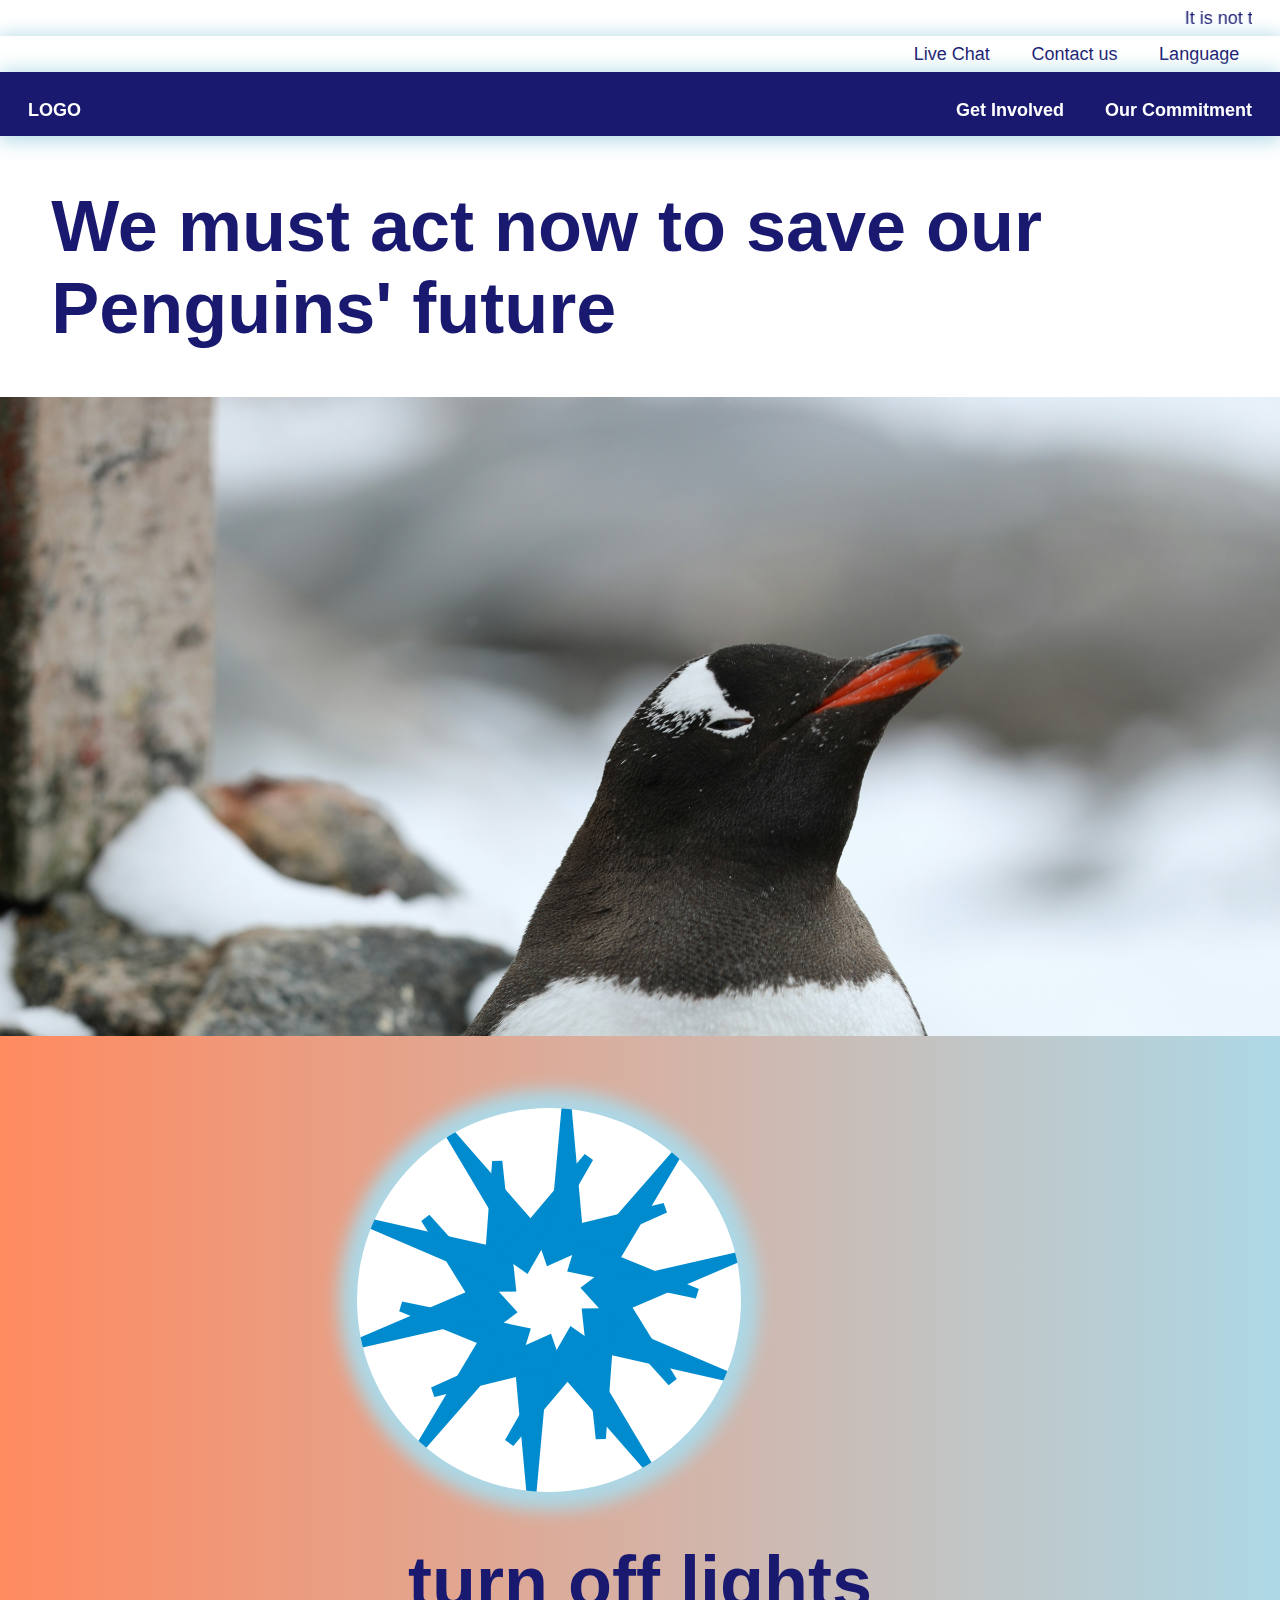
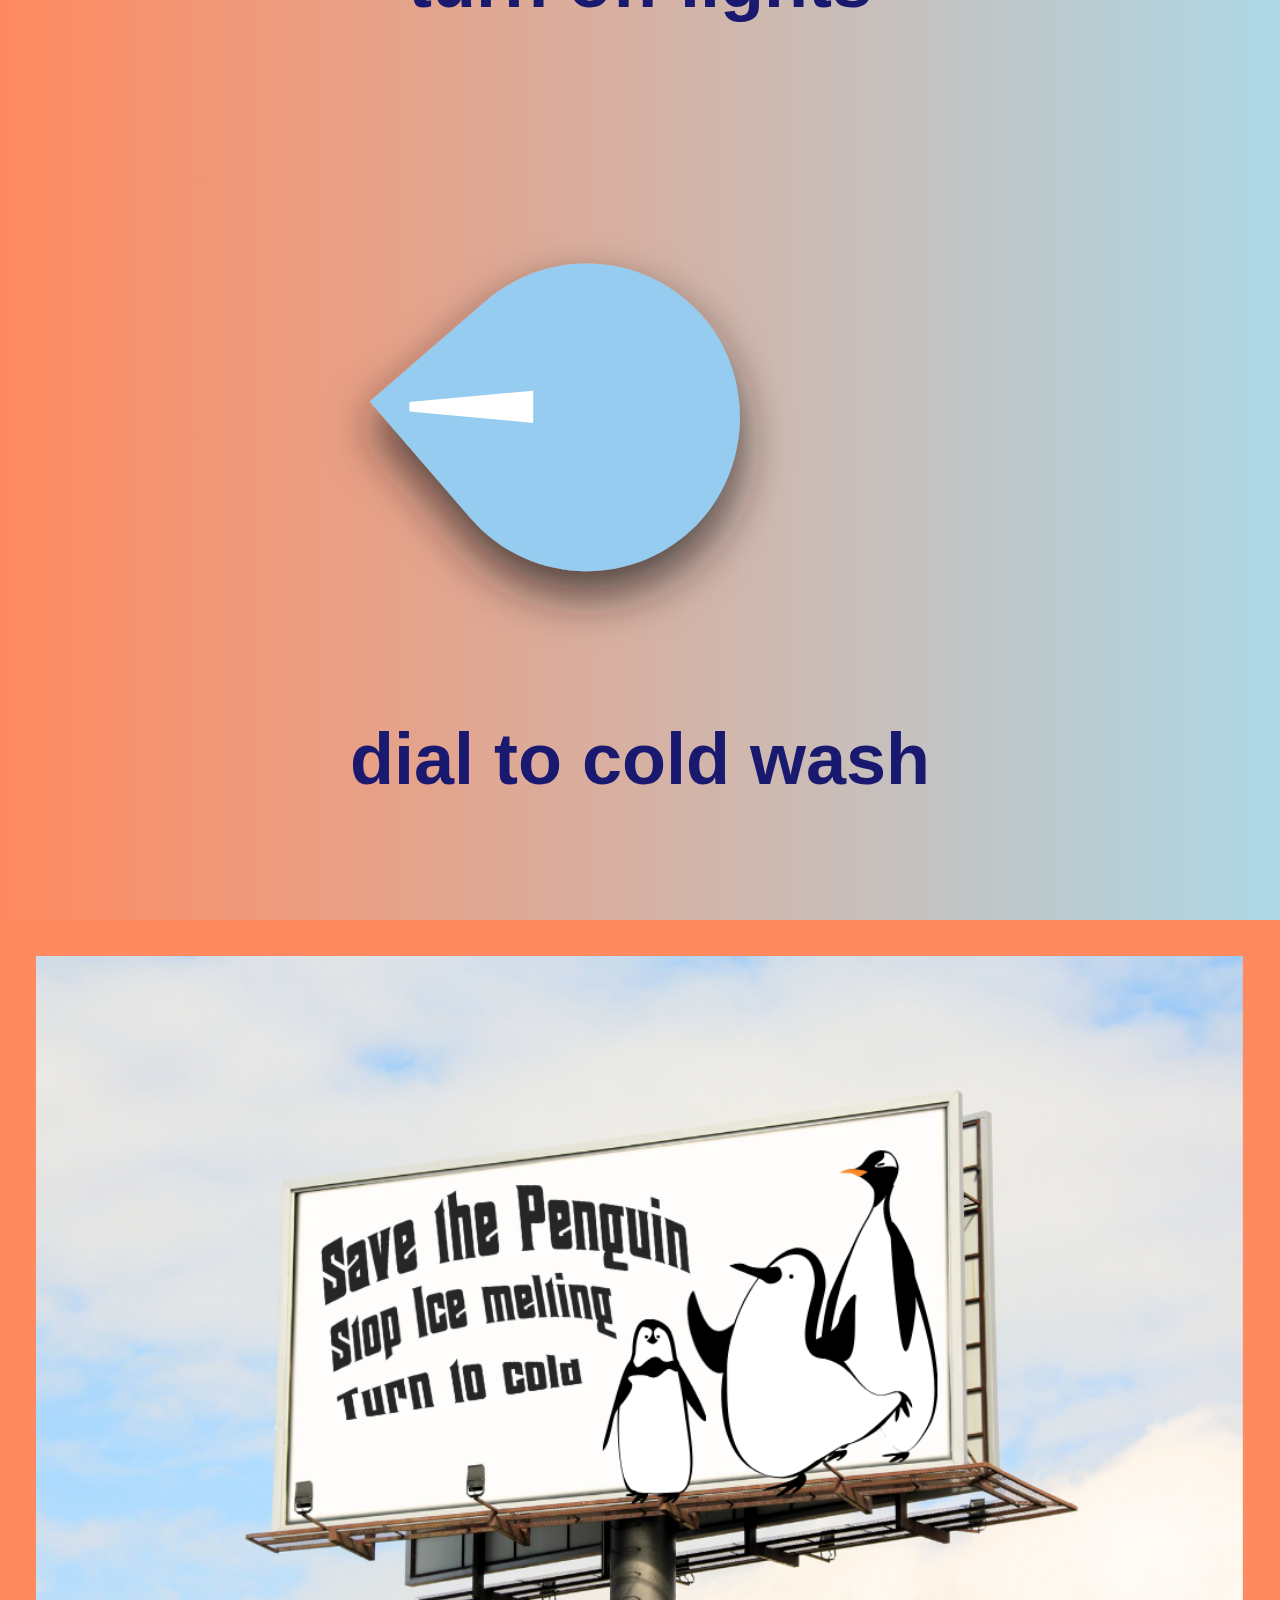
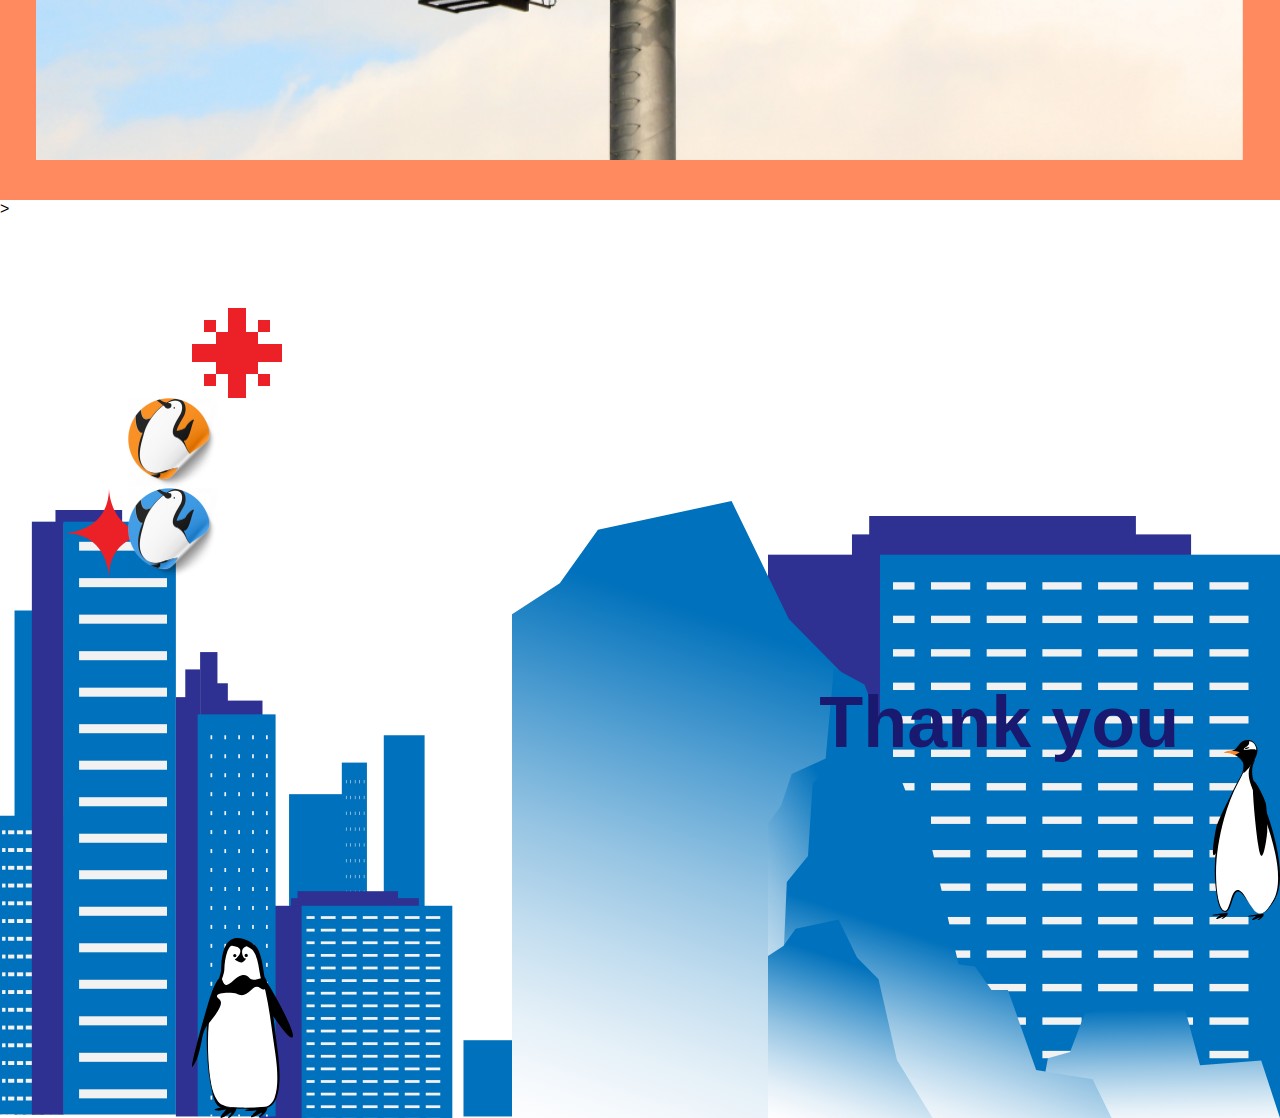
==== commit 0de138d2: "change css animation to JS" ====
--- a/involved.html
+++ b/involved.html
@@ -25,30 +25,39 @@
                 <a href="https://tide.com/en-us/our-commitment/loads-of-hope?&utm_source=google&utm_medium=cpc&utm_campaign=Tide_Branded_Awareness_BrandGeneral_Ext&utm_term=loads+of+hope&gad_source=1&gclid=CjwKCAjwrcKxBhBMEiwAIVF8rOJs5xX2bz8FJmg5gH8mAnL5u3GI5rRMCK73qXdnS0FoEH-y_6VOvhoCWEcQAvD_BwE&gclsrc=aw.ds"> <h2>Our Commitment</h2></a>
             </div>
         </section>
-        <section>
+        <section class="hero">
             <h1>We must act now to save our Penguins' future</h1>
             <img src="resources/martin-wettstein-HrLHBqrnefc-unsplash.jpg" >
-            <h1 style="position:fixed;">Here are some eco-habit you can do for the better </h1>
+            <h1 >Here are some eco-habit you can do for the better future</h1>
         </section>
-        <section class="game">
+        <section class="game turn ">
             <div class="light click1"></div>
             <h1 >turn off lights</h1>
         </section>
-        <section class="game">
+        <section class="game" >
             <div class="dial click2"> 
                 <img src="resources/switch1.svg">
             </div>
             <h1 class="click2">dial to cold wash</h1>
         </section>
+
+        <section class="block">
+            <img src="resources/board.png" >
+        </section>
+    >
+
         <section class="arrange">
-            <img class="draggable" id="resizable" src="resources/city5.svg">
-            <img class="draggable" id="resizable" src="resources/city4.svg">
-            <img class="draggable penguin" id="resizable" src="resources/pen3.svg">
-            <img class="draggable penguin" id="resizable" src="resources/pen2.svg">
-            <img class="draggable" id="resizable" src="resources/ice4.svg">
-            <img class="draggable" id="resizable" src="resources/ice1.svg">
-            <img class="draggable icon" id="resizable" src="resources/icon 4.svg">
-            <img class="draggable icon" id="resizable" src="resources/icon1.svg">
+            <h1 class="draggable" style="right:0; top: 12%; height: fit-content;" >Thank you</h1>
+            <img class="draggable" style="left:0" src="resources/city5.svg">
+            <img class="draggable" style="right:0" src="resources/city4.svg">
+            <img class="draggable penguin"  style="right:0; bottom: 22%;z-index: 10;"src="resources/pen3.svg">
+            <img class="draggable penguin" style="left:15%; z-index: 10;" src="resources/pen2.svg">
+            <img class="draggable" style="right:20%" src="resources/ice4.svg">
+            <img class="draggable" style="right:0" src="resources/ice1.svg">
+            <img class="draggable icon" style="left:5%; top: 30%;" src="resources/icon 4.svg">
+            <img class="draggable icon" style="left:15%; top: 10%;" src="resources/icon1.svg">
+            <img class="draggable icon" style="left:10%; top: 30%;" src="resources/stickerBlue.png">
+            <img class="draggable icon" style="left:10%; top: 20%;" src="resources/stickerOrange.png">
         </section>
          <!-- jquery login -->
          <script src="jquery-3.7.1.min.js"></script>
--- a/style2.css
+++ b/style2.css
@@ -112,6 +112,9 @@
     position: relative;
     scrollbar-width: none;
   }
+  .hero{
+    height: 100vh;
+  }
   h1{
     padding: 0 4vw;
     z-index: 5;
@@ -179,7 +182,7 @@
 }
  
 .game{
-  background-color: var(--orange);  
+  background: linear-gradient(90deg, rgb(255, 138, 96) 0%,lightblue 100%);  
   padding: 8vh 0;
   display: grid;
   place-content: center;
@@ -192,12 +195,12 @@
   background-color: black;
 }
 .dial{
-  rotate: 120deg;
   width: max(40vw, 40vh);
   transition: 2s ease-in;
 }
 .rotate{
-  rotate: 0;
+  rotate: 180deg;
+  transform-origin: 70%;
 }
 
 .penguin{
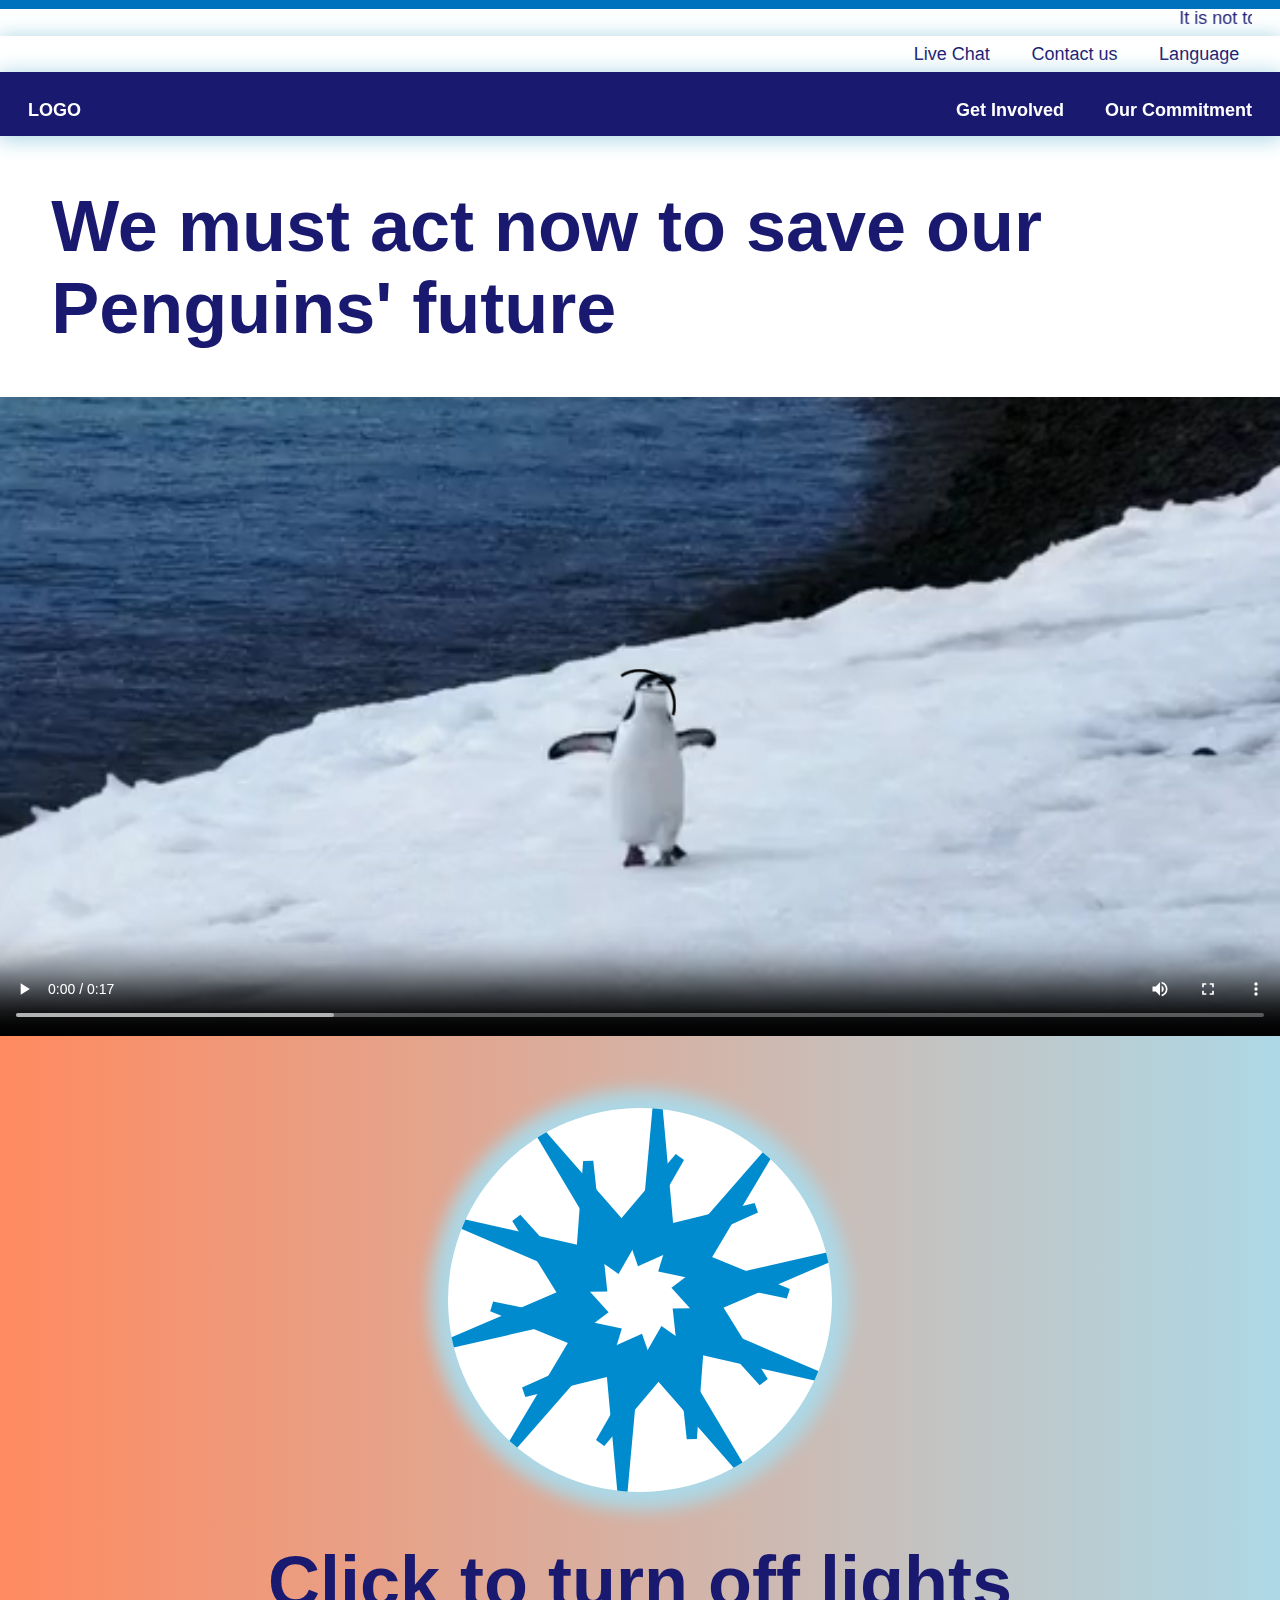
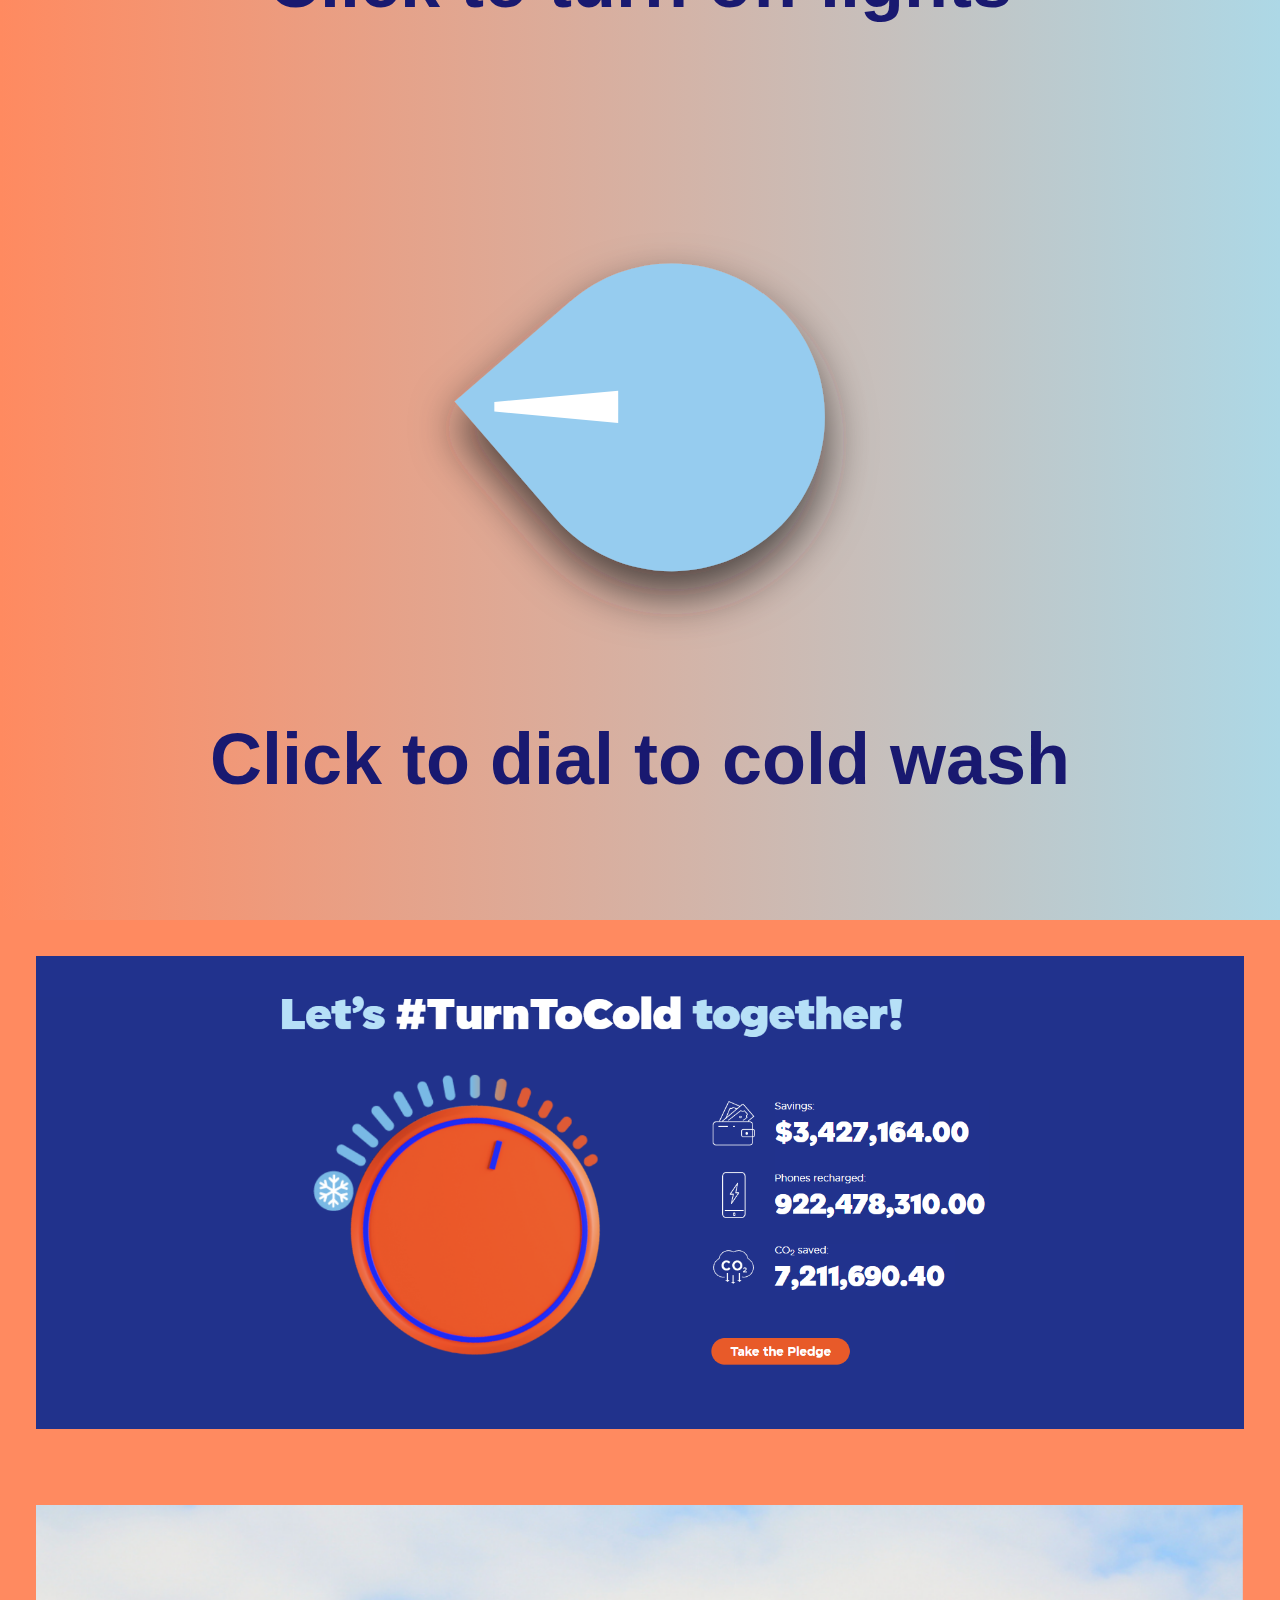
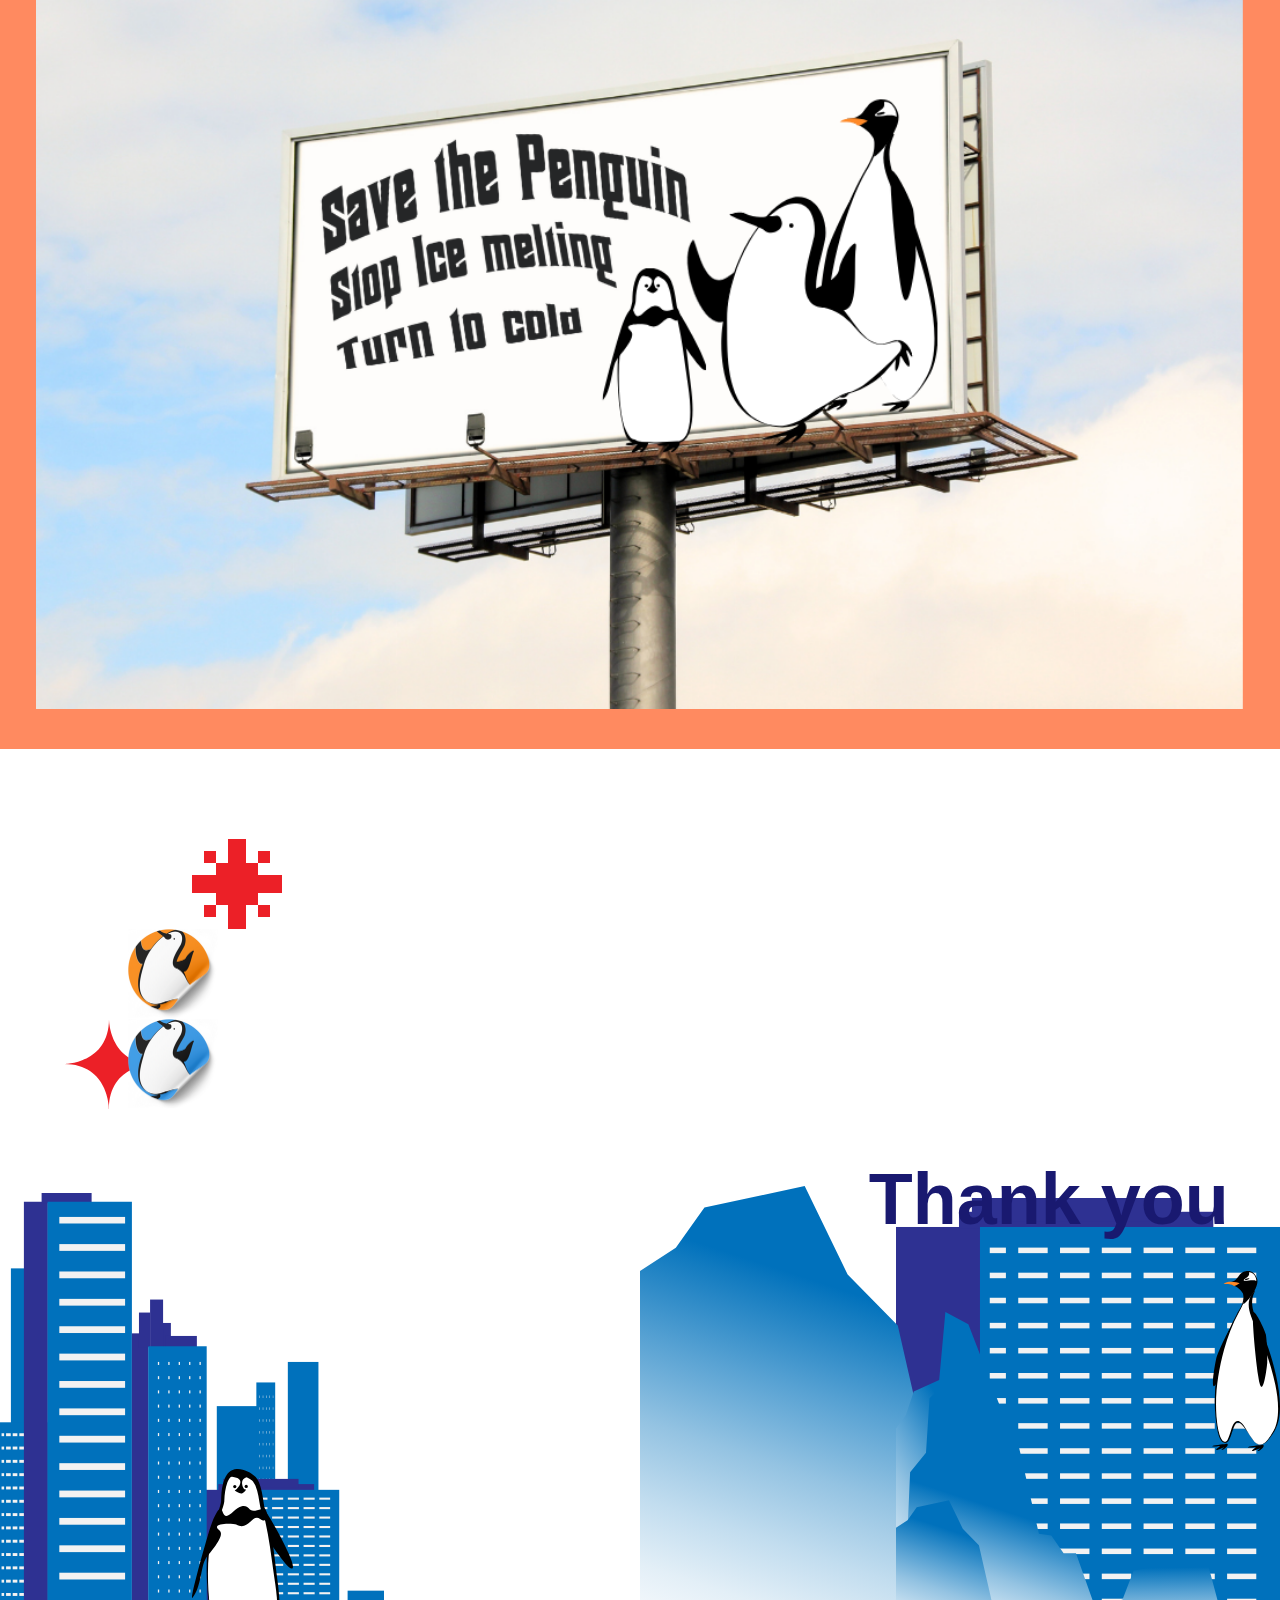
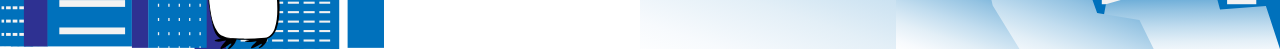
==== commit 10804a2c: "change video add js for 2nd page" ====
--- a/involved.html
+++ b/involved.html
@@ -7,7 +7,9 @@
         <link rel="favicon" type="image/png" href="resources/switch.svg">
     </head>
     <body>
-        <div class="progress"></div>
+        <div id="progress-container">
+            <div id="progress"></div>
+        </div>
         <section class="nav marquee">
             <marquee direction="left" scrollamount="7" style="font-size: max(2vh,12px);"> It is not too late to save the penguins ___Turn on Cold eco habit___Save the planet___COLD WASH with Tide for the better</marquee>
         </section>
@@ -27,27 +29,30 @@
         </section>
         <section class="hero">
             <h1>We must act now to save our Penguins' future</h1>
-            <img src="resources/martin-wettstein-HrLHBqrnefc-unsplash.jpg" >
+            <video src="resources/Makri27Pixabay.mp4"  controls allowfullscreen type="video/mp4"  style="aspect-ratio: 2/1;"></video>
             <h1 >Here are some eco-habit you can do for the better future</h1>
         </section>
         <section class="game turn ">
             <div class="light click1"></div>
-            <h1 >turn off lights</h1>
+            <h1 >Click to turn off lights</h1>
         </section>
         <section class="game" >
             <div class="dial click2"> 
                 <img src="resources/switch1.svg">
             </div>
-            <h1 class="click2">dial to cold wash</h1>
+            <h1 class="click2">Click to dial to cold wash</h1>
         </section>
 
         <section class="block">
+            <img src="resources/dialTide.png" >
+        </section>
+        <section class="block">
             <img src="resources/board.png" >
         </section>
-    >
+    
 
         <section class="arrange">
-            <h1 class="draggable" style="right:0; top: 12%; height: fit-content;" >Thank you</h1>
+            <h1 class="draggable icon" style="right:0; top: 0%; height: fit-content;" >Thank you</h1>
             <img class="draggable" style="left:0" src="resources/city5.svg">
             <img class="draggable" style="right:0" src="resources/city4.svg">
             <img class="draggable penguin"  style="right:0; bottom: 22%;z-index: 10;"src="resources/pen3.svg">
@@ -63,6 +68,6 @@
          <script src="jquery-3.7.1.min.js"></script>
          <!-- due to dependency script rely on ui rely on jquery-->
          <script src="jquery-ui.min.js"></script>
-         <script src="script.js"></script>
+         <script src="involved.js"></script>
     </body>
 </html>--- a/style2.css
+++ b/style2.css
@@ -41,17 +41,26 @@
     scroll-snap-align: start;
     scroll-snap-type: proximity;
   }
-  /*top progress bar*/
-  .progress {
-    z-index: 10;
+   /*top progress bar*/
+   #progress-container {
+    z-index: 14;
     height: 1vh;
-    width: 0%;
+    width: 100%;
     background-color: var(--water);
     position: fixed;
     top: 0;
     left: 0;
-    animation: progress linear;
-    animation-timeline: scroll(root y);
+  }
+  #progress {
+    z-index: 15;
+    height: 1vh;
+    width: 0%;
+    background-color: var(--orange);
+    position: fixed;
+    top: 0;
+    left: 0;
+    /*animation: progress linear;
+    animation-timeline: scroll(root y);*/
   }
   @keyframes progress {
     to {
@@ -155,14 +164,7 @@
   .click1:hover, .click2:hover{
     cursor: pointer;
   }
-  .box{
-    position: relative;
-    z-index:1;
-    width: 100vw;
-    aspect-ratio: 3 / 1;
-    overflow-y: scroll;
-    scrollbar-width: none;
-  }
+ 
   .light{
   width: max(30vw, 30vh);
   aspect-ratio: 1 / 1 ;
@@ -175,7 +177,7 @@
   .draggable{
     position: absolute;
     bottom: 0;
-    width: 40%;
+    width: 30%;
   }
   .draggable:hover{
     cursor: grab;
@@ -183,9 +185,9 @@
  
 .game{
   background: linear-gradient(90deg, rgb(255, 138, 96) 0%,lightblue 100%);  
-  padding: 8vh 0;
+  padding: 8vh;
   display: grid;
-  place-content: center;
+  place-items: center;
 }
 .arrange{
   height: 100vh;
@@ -205,9 +207,9 @@
 
 .penguin{
   height: 20%;
-  width: fit-content;
+  width: max-content;
 }
 .icon{
   height: 10%;
-  width: fit-content;
+  width: max-content;
 }